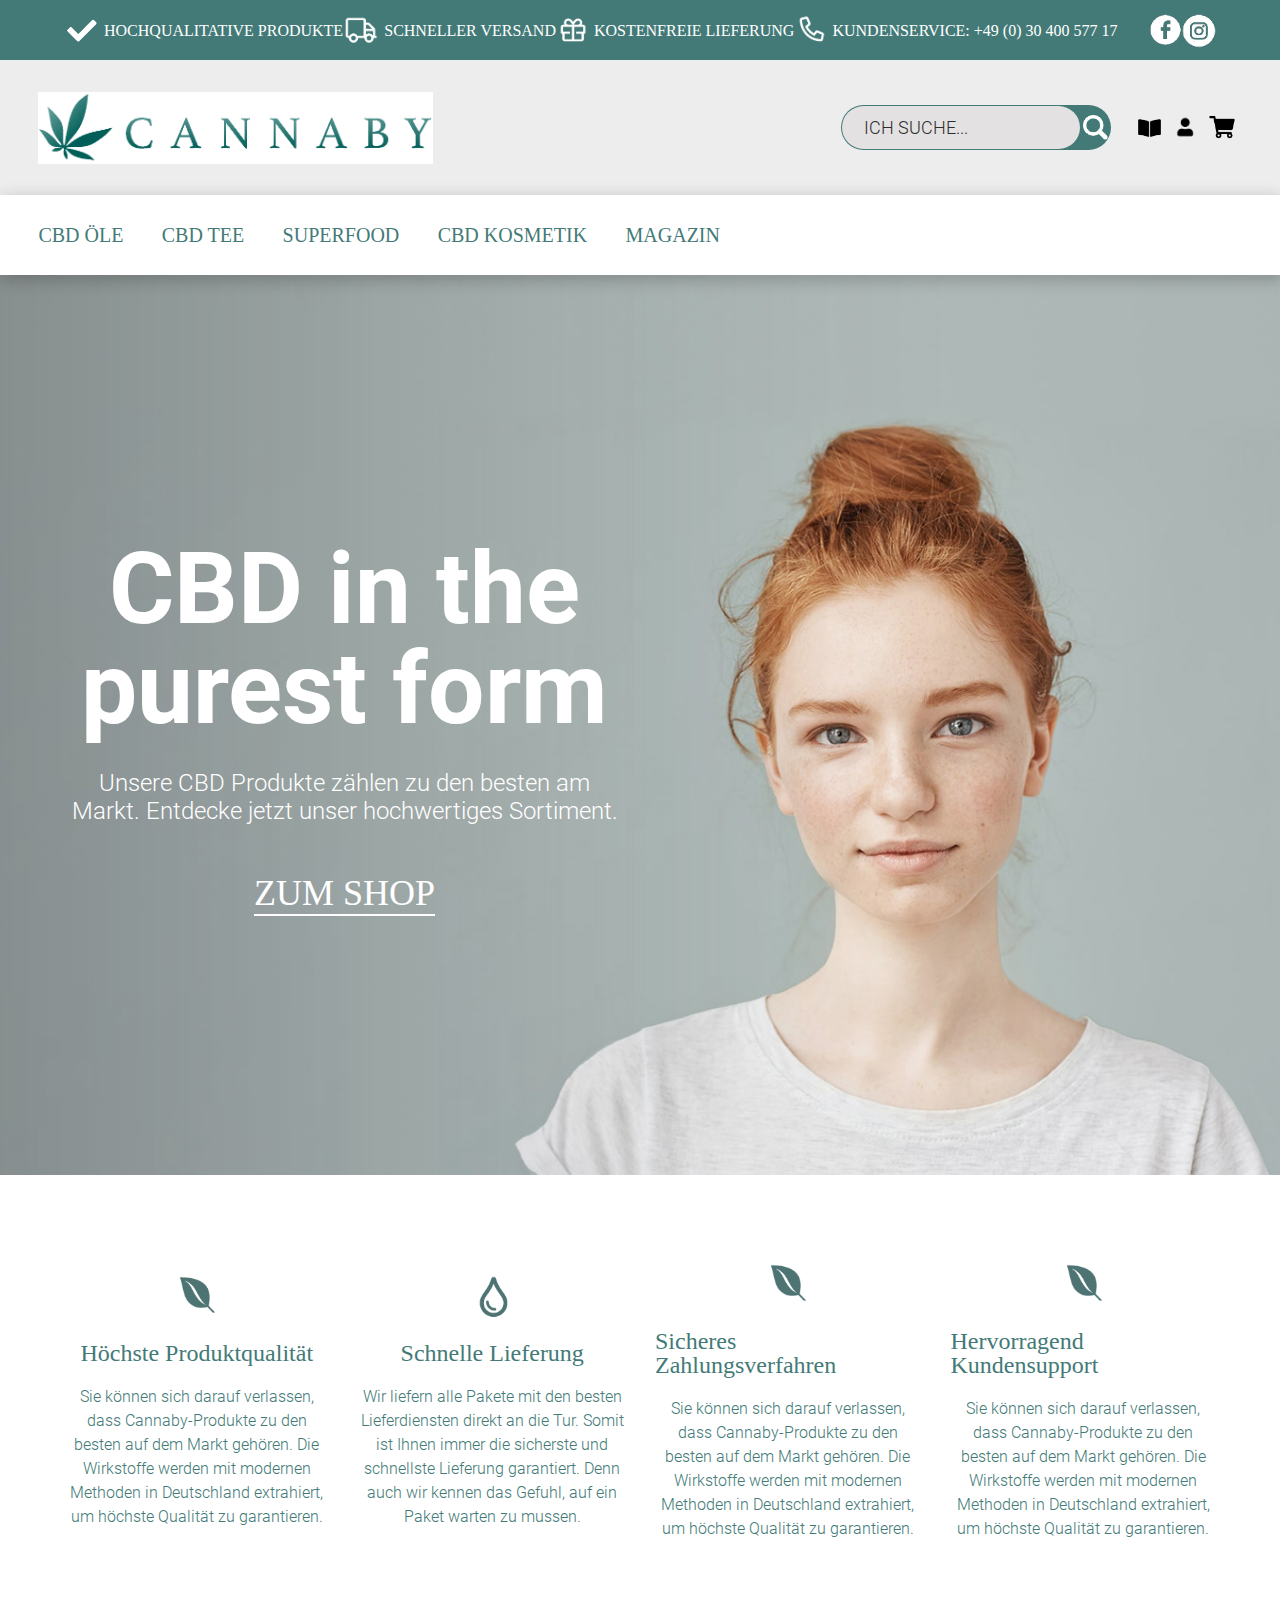
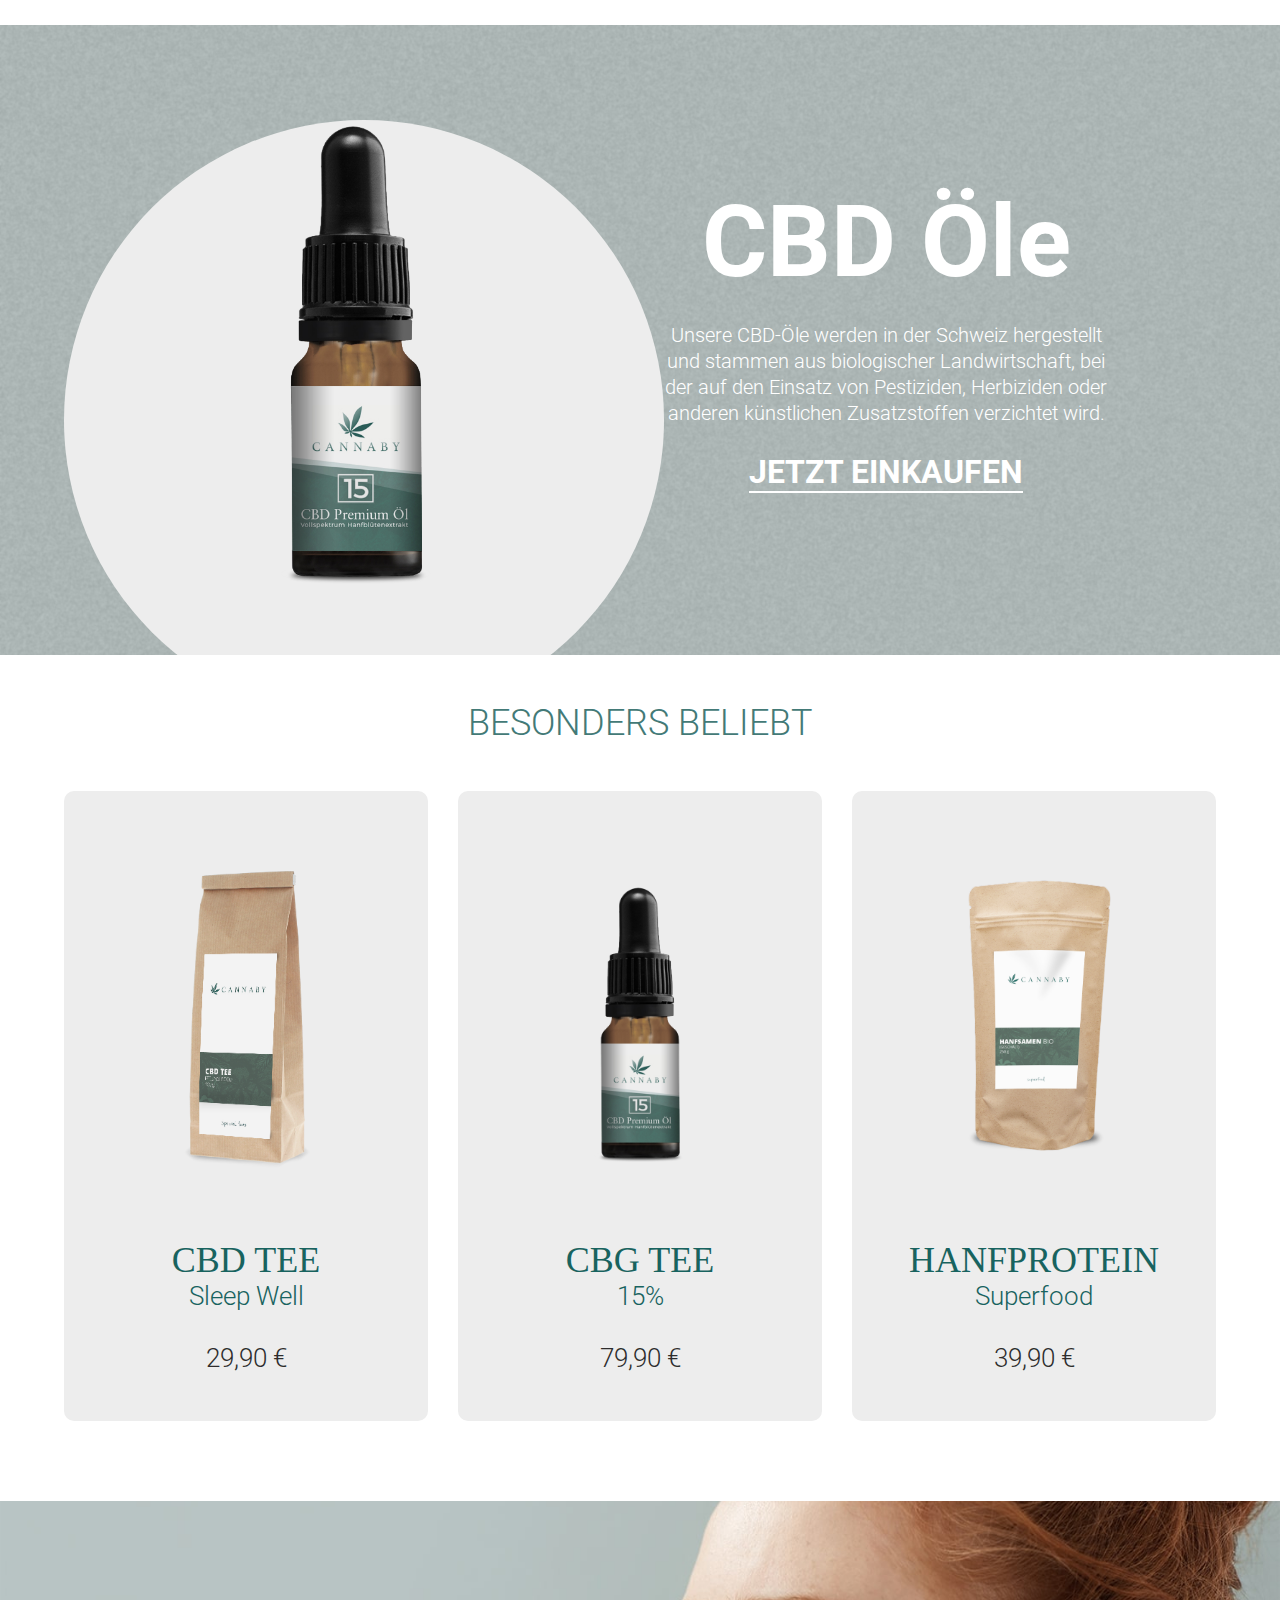
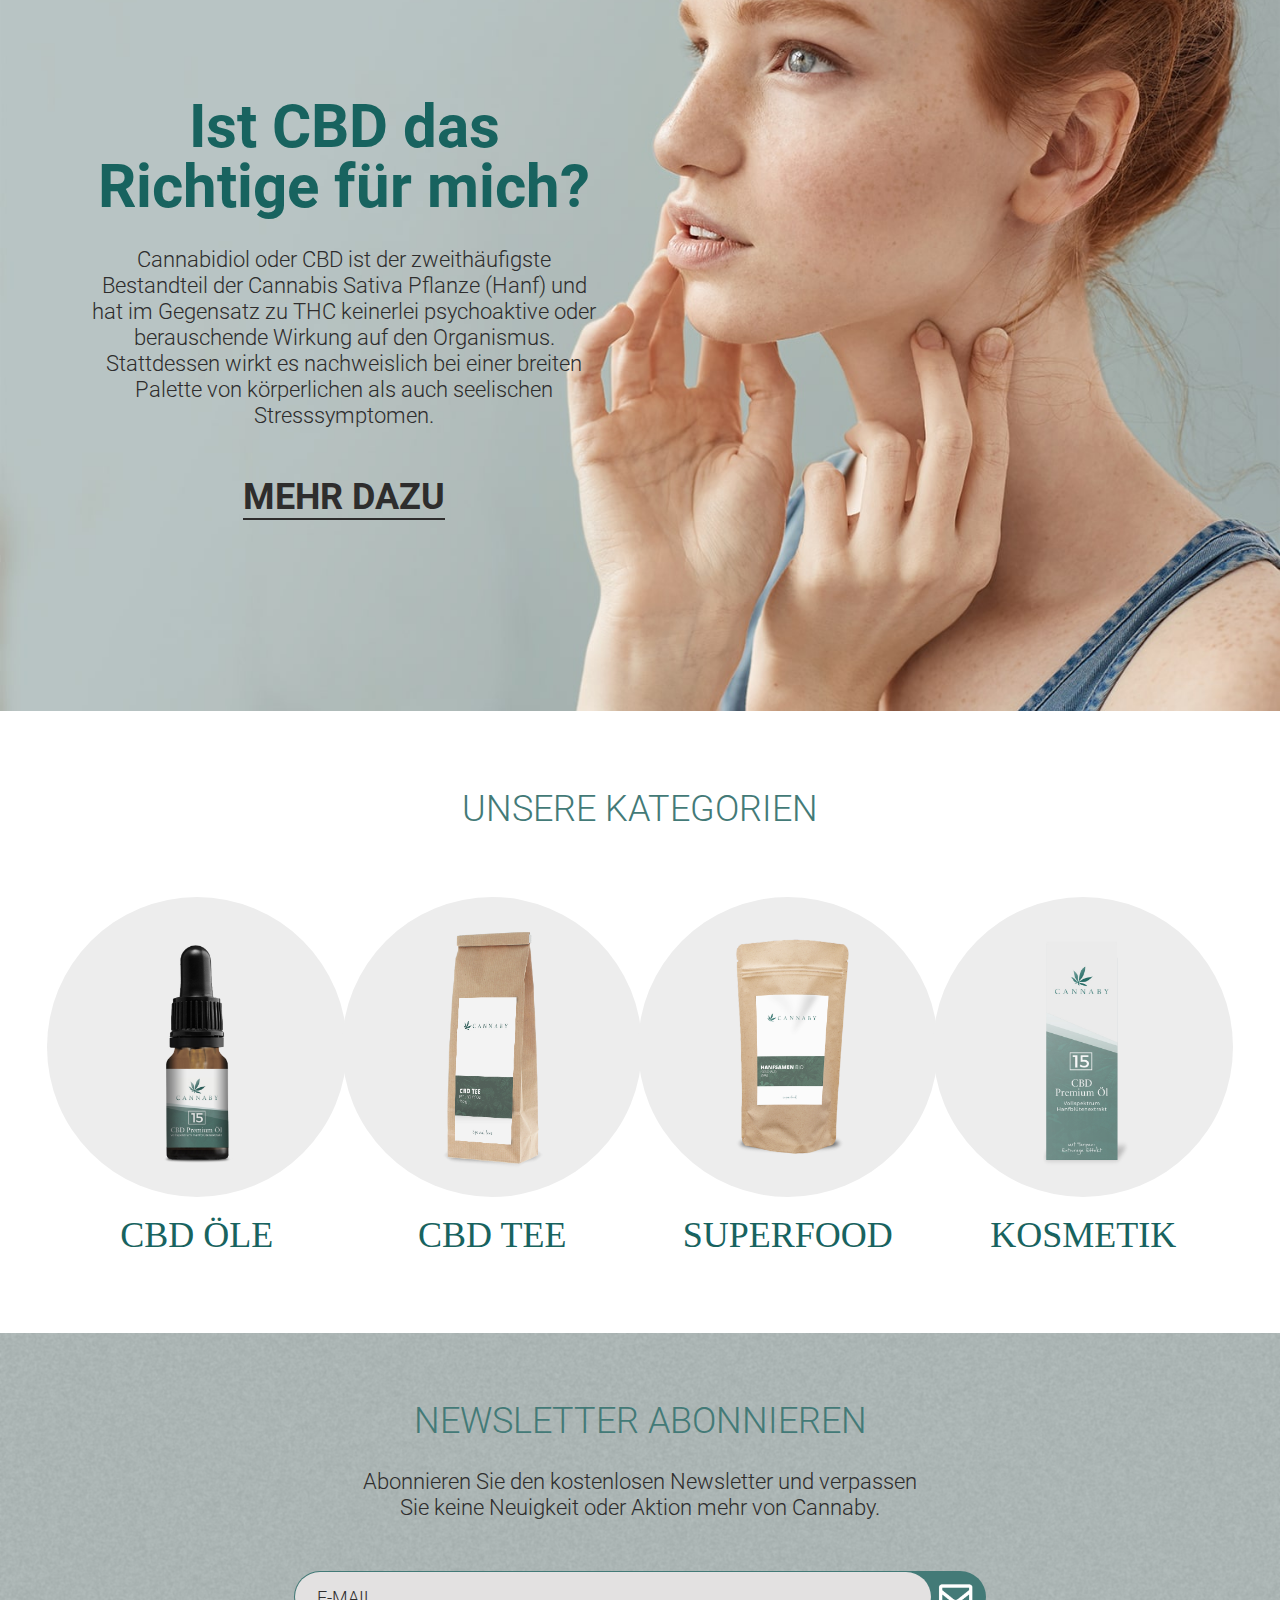
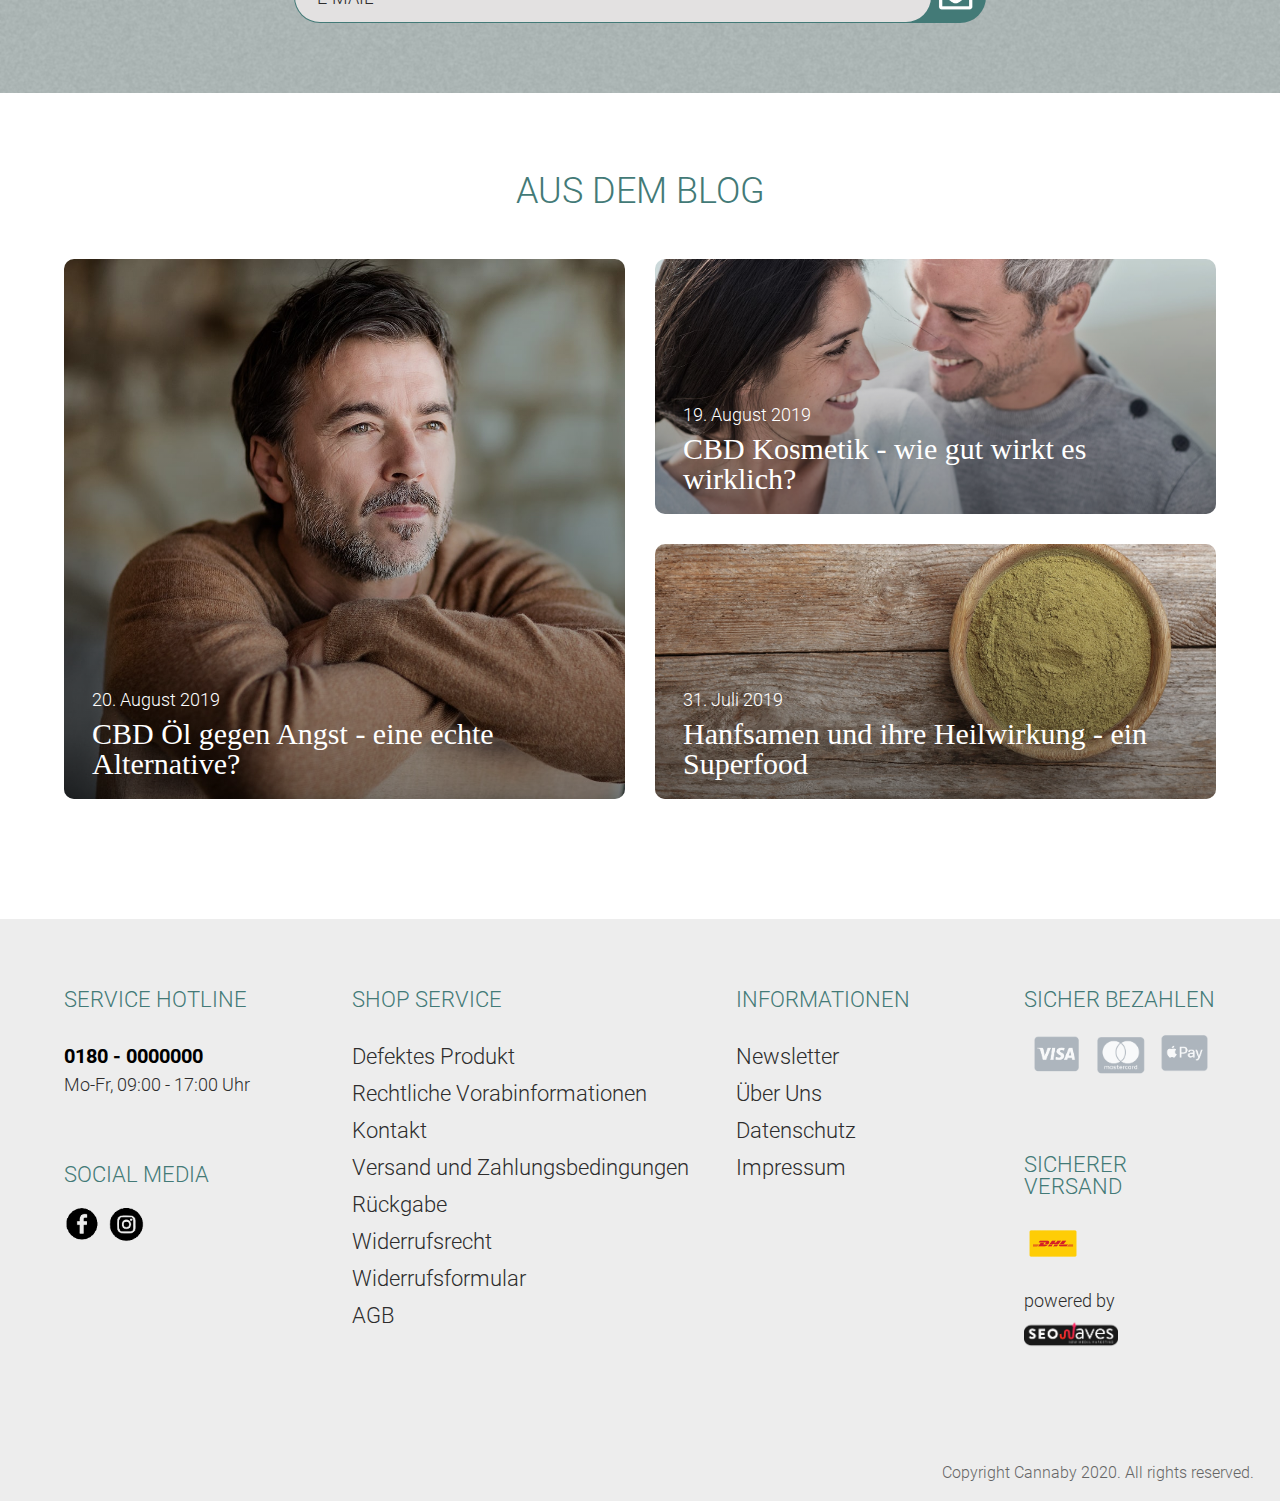
==== cannaby/index.html @ 521cd2cf "links2" ====
<!DOCTYPE html>
<html lang="en-US">
	<head>
		<meta charset="utf-8" />
		<meta name="viewport" content="width=device-width, initial-scale=1">

		<title>Product2</title>

		<link rel="stylesheet" href="assets/css/bootstrap-grid.css">
		<link rel="stylesheet" href="assets/css/reset.css">			
		<link href="assets/css/style.css" rel="stylesheet" type="text/css" />
	</head>
	<body>
		<div class="main_wrapper">
			<header class="nav_header">
				<div class="nav_header_info">
					<div class="row">
						<div class="col-lg-11">
							<ul class="nav_header_info_list">
								<li>
									<img src="assets/img/check-white.png" alt="HOCHQUALITATIVE PRODUKTE">
									<p>
										HOCHQUALITATIVE PRODUKTE
									</p>
								</li>
								<li>
									<img src="assets/img/car-white.png" alt="SCHNELLER VERSAND">
									<p>
										SCHNELLER VERSAND
									</p>
								</li>
								<li>
									<img src="assets/img/present-white.png" alt="KOSTENFREIE LIEFERUNG">
									<p>
										KOSTENFREIE LIEFERUNG
									</p>
								</li>
								<li>
									<img src="assets/img/phone-white.png" alt="KUNDENSERVICE:+49 (0) 30 400 577 17">
									<p>
										KUNDENSERVICE: 
										<span>
											+49 (0) 30 400 577 17
										</span>
									</p>
								</li>
							</ul>
						</div>
						<div class="col-lg-1">
							<div class="nav_header_social">
								<a href="" class="nav_header_social_point">
									<img src="assets/img/facebook-white.png" alt="facebook">
								</a>
								<a href="" class="nav_header_social_point">
									<img src="assets/img/instagram-white.png" alt="instagram">
								</a>
							</div>
						</div>
					</div>
				</div>
				<div class="nav_header_search">
					<div class="row no-gutters">
						<div class="col-lg-8">
							<a href="product2.html" class="nav_header_search_logo">
								<img src="assets/img/logo-new.png" alt="logo">
							</a>
						</div>
						<div class="col-lg-3">
							<form class="nav_header_search_form" action="#">
								<div class="show_search">
									<img src="assets/img/search-white.png" alt="">
								</div>								
								<input class="search_tr" type="search" placeholder="ICH SUCHE...">
								<input type="submit" style="display: none">
							</form>
						</div>
						<div class="col-lg-1">
							<div class="nav_header_search_cabinet">
								<a href="" class="nav_header_search_cabinet_point">
									<img src="assets/img/book.png" alt="">
								</a>
								<a href="" class="nav_header_search_cabinet_point">
									<img src="assets/img/person.png" alt="">
								</a>
								<a href="" class="nav_header_search_cabinet_point">
									<img src="assets/img/basket.png" alt="">
								</a>
							</div>
						</div>
					</div>
				</div>
				<ul class="nav_header_pages">
					<li>
						<a href="product.html">
							CBD ÖLE
						</a>
					</li>
					<li>
						<a href="product.html">
							CBD TEE
						</a>
					</li>
					<li>
						<a href="product.html">
							SUPERFOOD
						</a>
					</li>
					<li>
						<a href="product.html">
							CBD KOSMETIK
						</a>
					</li>
					<li>
						<a href="product.html">
							MAGAZIN
						</a>
					</li>
				</ul>
            </header>
            

            <section class="product2_main" style="background-image: url(assets/img/caro-titel2.jpg);">
                <div class="row">
                    <div class="col-lg-6">
                        <div class="product2_main_box">
                            <div class="product2_main_header">
                                CBD in the purest form
                            </div>
                            <div class="product2_main_sub_header">
                                Unsere CBD Produkte zählen zu den besten am Markt. Entdecke jetzt unser hochwertiges Sortiment.
                            </div>
                            <a href="product3.html" class="product2_main_btn">
                                ZUM SHOP
                            </a>
                        </div>                        
                    </div>
                </div>                
            </section>



            <section class="product2_info_list">
                <div class="row">
                    <div class="col-lg-3">
                        <div class="product2_info_list_box">
                            <div class="product2_info_list_image">
                                <img src="assets/img/1.png" alt="">
                            </div>
                            <div class="product2_info_list_title">
                                Höchste Produktqualität
                            </div>
                            <div class="product2_info_list_text">
                                <p>
                                    Sie können sich darauf verlassen, dass Cannaby-Produkte zu den besten auf dem Markt gehören. Die Wirkstoffe werden mit modernen Methoden in Deutschland extrahiert, um höchste Qualität zu garantieren.
                                </p>
                            </div>
                        </div>
					</div>
					<div class="col-lg-3">
                        <div class="product2_info_list_box">
                            <div class="product2_info_list_image">
                                <img src="assets/img/2.png" alt="">
                            </div>
                            <div class="product2_info_list_title">
                                Schnelle Lieferung
                            </div>
                            <div class="product2_info_list_text">
                                <p>
                                    Wir liefern alle Pakete mit den besten Lieferdiensten direkt an die Tur. Somit ist Ihnen immer die sicherste und schnellste Lieferung garantiert. Denn auch wir kennen das Gefuhl, auf ein Paket warten zu mussen.
                                </p>
                            </div>
                        </div>
					</div>
					<div class="col-lg-3">
                        <div class="product2_info_list_box">
                            <div class="product2_info_list_image">
                                <img src="assets/img/1.png" alt="">
                            </div>
                            <div class="product2_info_list_title">
								Sicheres Zahlungsverfahren
                            </div>
                            <div class="product2_info_list_text">
                                <p>
                                    Sie können sich darauf verlassen, dass Cannaby-Produkte zu den besten auf dem Markt gehören. Die Wirkstoffe werden mit modernen Methoden in Deutschland extrahiert, um höchste Qualität zu garantieren.
                                </p>
                            </div>
                        </div>
					</div>
					<div class="col-lg-3">
                        <div class="product2_info_list_box">
                            <div class="product2_info_list_image">
                                <img src="assets/img/1.png" alt="">
                            </div>
                            <div class="product2_info_list_title">
                                Hervorragend Kundensupport
                            </div>
                            <div class="product2_info_list_text">
                                <p>
                                    Sie können sich darauf verlassen, dass Cannaby-Produkte zu den besten auf dem Markt gehören. Die Wirkstoffe werden mit modernen Methoden in Deutschland extrahiert, um höchste Qualität zu garantieren.
                                </p>
                            </div>
                        </div>
                    </div>
                </div>
			</section>
			


			<section class="product2_promo" style="background-image: url(assets/img/3.jpg);">
				<div class="row">
					<div class="col-lg-5">
						<div class="product2_promo_image_box">
							<div class="product2_promo_image">
								<img src="assets/img/oil.png" alt="">
							</div>
							<div class="product2_promo_circle">								
							</div>
						</div>						
					</div>
					<div class="col-lg-5 offset-lg-1">
						<div class="product2_promo_text_box">
							<div class="product2_promo_title">
								CBD Öle
							</div>
							<div class="product2_promo_text">
								Unsere CBD-Öle werden in der Schweiz hergestellt und stammen aus biologischer Landwirtschaft, bei der auf den Einsatz von Pestiziden, Herbiziden oder anderen künstlichen Zusatzstoffen verzichtet wird.
							</div>
							<a href="product3.html" class="product2_promo_btn">
								JETZT EINKAUFEN
							</a>
						</div>
					</div>
				</div>
			</section>




			<section class="product2_popular">
				<div class="product2_popular_header">
					BESONDERS BELIEBT
				</div>
				<div class="row">
					<div class="col-lg-4">
						<a href="product.html" class="product_category_box">
							<div class="product_category_box_image">
								<img src="assets/img/cbd-tee.png" alt="cbd-tee">
							</div>
							<div class="product_category_box_title">
								CBD TEE
							</div>
							<div class="product_category_box_sub_title">
								Sleep Well
							</div>
							<div class="product_category_box_price">
								29,90 €
							</div>
						</a>
					</div>
					<div class="col-lg-4">
						<a href="product.html" class="product_category_box">
							<div class="product_category_box_image">
								<img src="assets/img/oil.png" alt="cbd-tee">
							</div>
							<div class="product_category_box_title">
								CBG TEE
							</div>
							<div class="product_category_box_sub_title">
								15% 
							</div>
							<div class="product_category_box_price">
								79,90 €
							</div>
						</a>
					</div>
					<div class="col-lg-4">
						<a href="product.html" class="product_category_box">
							<div class="product_category_box_image">
								<img src="assets/img/food.png" alt="cbd-tee">
							</div>
							<div class="product_category_box_title">
								HANFPROTEIN
							</div>
							<div class="product_category_box_sub_title">
								Superfood 
							</div>
							<div class="product_category_box_price">
								39,90 €
							</div>
						</a>
					</div>
				</div>
			</section>




			<section class="product2_about" style="background-image: url(assets/img/caro2.jpg);">
                <div class="row">
                    <div class="col-lg-6">
                        <div class="product2_about_box">
                            <div class="product2_about_header">
                                Ist CBD das Richtige für mich?
                            </div>
                            <div class="product2_about_sub_header">
                                Cannabidiol oder CBD ist der zweithäufigste Bestandteil der
Cannabis Sativa Pflanze (Hanf) und hat im Gegensatz zu THC
keinerlei psychoaktive oder berauschende Wirkung auf den
Organismus. Stattdessen wirkt es nachweislich bei einer breiten
Palette von körperlichen als auch seelischen Stresssymptomen. 
                            </div>
                            <a href="product3.html" class="product2_about_btn">
                                MEHR DAZU
                            </a>
                        </div>                        
                    </div>
                </div>                
			</section>
			



			<section class="product2_other">
				<div class="product_other_title">
					UNSERE KATEGORIEN
				</div>
				<div class="row">
					<div class="col-lg-3">
						<a href="product.html" class="product_other_box">
							<div class="product_other_box_image">
								<img src="assets/img/oil.png" alt="oil">
							</div>
							<div class="product_other_box_title">
								CBD ÖLE
							</div>
						</a>
					</div>
					<div class="col-lg-3">
						<a href="product.html" class="product_other_box">
							<div class="product_other_box_image">
								<img src="assets/img/cbd-tee.png" alt="food">
							</div>
							<div class="product_other_box_title">
								CBD TEE
							</div>
						</a>
					</div>
					<div class="col-lg-3">
						<a href="product.html" class="product_other_box">
							<div class="product_other_box_image">
								<img src="assets/img/food.png" alt="food">
							</div>
							<div class="product_other_box_title">
								SUPERFOOD
							</div>
						</a>
					</div>
					<div class="col-lg-3">
						<a href="product.html" class="product_other_box">
							<div class="product_other_box_image">
								<img src="assets/img/cosmetics.png" alt="cosmetics">
							</div>
							<div class="product_other_box_title">
								KOSMETIK
							</div>
						</a>
					</div>
				</div>
			</section>




			<section class="product2_newsletter" style="background-image: url(assets/img/3.jpg);">
				<div class="product2_newsletter_header">
					NEWSLETTER ABONNIEREN
				</div>
				<div class="product2_newsletter_sub_header">
					Abonnieren Sie den kostenlosen Newsletter und verpassen Sie keine Neuigkeit oder Aktion mehr von Cannaby.
				</div>
				<form class="product2_newsletter_form" action="#">
					<div class="show_search">
						<img src="assets/img/mail-white.png" alt="">
					</div>								
					<input class="search_tr" type="search" placeholder="E-MAIL">
					<input type="submit" style="display: none">
				</form>
			</section>



			<section class="product2_blog">
				<div class="product2_blog_header">
					AUS DEM BLOG
				</div>
				<div class="row">
					<div class="col-lg-6">
						<div class="product2_blog_box">
							<a href="" class="product2_blog_box_point">
								<div class="filter"></div>
								<div class="product2_blog_box_point_image">
									<img src="assets/img/5.jpg" alt="">
								</div>
								<div class="product2_blog_box_point_text">
									<div class="product2_blog_box_point_data">
										20. August 2019
									</div>
									<div class="product2_blog_box_point_title">
										CBD Öl gegen Angst - eine echte Alternative?
									</div>
								</div>								
							</a>
						</div>
					</div>
					<div class="col-lg-6">
						<div class="product2_blog_box">
							<a href="" class="product2_blog_box_point">
								<div class="filter"></div>
								<div class="product2_blog_box_point_image">
									<img src="assets/img/6.jpg" alt="">
								</div>
								<div class="product2_blog_box_point_text">
									<div class="product2_blog_box_point_data">
										19. August 2019
									</div>
									<div class="product2_blog_box_point_title">
										CBD Kosmetik - wie gut wirkt es wirklich?
									</div>
								</div>								
							</a>
							<a href="" class="product2_blog_box_point">
								<div class="filter"></div>
								<div class="product2_blog_box_point_image">
									<img src="assets/img/7.jpg" alt="">
								</div>
								<div class="product2_blog_box_point_text">
									<div class="product2_blog_box_point_data">
										31. Juli 2019
									</div>
									<div class="product2_blog_box_point_title">
										Hanfsamen und ihre Heilwirkung - ein Superfood
									</div>
								</div>								
							</a>
						</div>
					</div>
				</div>
			</section>

			


			<footer class="footer">
				<div class="row no-gutters">
					<div class="col-lg-2">
						<div class="footer_box">
							<div class="footer_box_title">
								SERVICE HOTLINE
							</div>
							<div class="footer_box_sub_title">
								0180 - 0000000 
							</div>
							<div class="footer_box_time">
								Mo-Fr, 09:00 - 17:00 Uhr
							</div>
							<div class="footer_box_title">
								SOCIAL MEDIA
							</div>
							<div class="footer_box_social">
								<a href="" class="footer_box_social_point">
									<img src="assets/img/facebook_black.png" alt="facebook_black">
								</a>
								<a href="" class="footer_box_social_point">
									<img src="assets/img/instagram_black.png" alt="instagram_black">
								</a>
							</div>
						</div>
					</div>
					<div class="col-lg-4 offset-lg-1">
						<div class="footer_box">
							<div class="footer_box_title">
								SHOP SERVICE
							</div>
							<ul class="footer_box_list">
								<li>
									<a href="">
										Defektes Produkt
									</a>
								</li>
								<li>
									<a href="">
										Rechtliche Vorabinformationen
									</a>
								</li>
								<li>
									<a href="">
										Kontakt
									</a>
								</li>
								<li>
									<a href="">
										Versand und Zahlungsbedingungen
									</a>
								</li>
								<li>
									<a href="">
										Rückgabe
									</a>
								</li>
								<li>
									<a href="">
										Widerrufsrecht
									</a>
								</li>
								<li>
									<a href="">
										Widerrufsformular
									</a>
								</li>
								<li>
									<a href="">
										AGB
									</a>
								</li>
							</ul>	
						</div>
					</div>
					<div class="col-lg-2">
						<div class="footer_box">
							<div class="footer_box_title">
								INFORMATIONEN
							</div>
							<ul class="footer_box_list">
								<li>
									<a href="">
										Newsletter
									</a>
								</li>
								<li>
									<a href="">
										Über Uns
									</a>
								</li>
								<li>
									<a href="">
										Datenschutz
									</a>
								</li>
								<li>
									<a href="">
										Impressum
									</a>
								</li>								
							</ul>	
						</div>
					</div>
					<div class="col-lg-2 offset-lg-1">
						<div class="footer_box">
							<div class="footer_box_title">
								SICHER BEZAHLEN
							</div>
							<div class="footer_box_bank">
								<div class="footer_box_bank_point">
									<img src="assets/img/visa2.png" alt="visa">
								</div>
								<div class="footer_box_bank_point">
									<img src="assets/img/mastercard.png" alt="mastercard">
								</div>
								<div class="footer_box_bank_point">
									<img src="assets/img/pay.png" alt="pay">
								</div>		
							</div>
							<div class="footer_box_title">
								SICHERER VERSAND
							</div>
							<div class="footer_box_delivery">
								<div class="footer_box_delivery_point">
									<img src="assets/img/dhl.png" alt="dhl">
								</div>
							</div>
							<div class="footer_box_text">
								powered by
							</div>
							<div class="footer_box_partners">
								<div class="footer_box_partners_point">
									<img src="assets/img/seowaves.png" alt="seowaves">
								</div>
							</div>
						</div>
					</div>
				</div>
				<div class="footer_copy">
					Copyright Cannaby 2020. All rights reserved.
				</div>
			</footer>
		</div>
	</body>

	<script src="assets/js/script.js" type="text/javascript"></script>

</html>
---- cannaby/assets/css/style.css ----
@font-face {
  font-family: "Roboto";
  src: url("../fonts/RobotoRegular.ttf") format("truetype");
  font-weight: 400;
  font-style: normal;
}

@font-face {
  font-family: "Roboto";
  src: url("../fonts/Roboto-Bold.ttf") format("truetype");
  font-weight: 700;
  font-style: normal;
}

@font-face {
  font-family: "Roboto";
  src: url("../fonts/Roboto-Light.ttf") format("truetype");
  font-weight: 300;
  font-style: normal;
}

@font-face {
  font-family: "Roboto";
  src: url("../fonts/Roboto-Medium.ttf") format("truetype");
  font-weight: 500;
  font-style: normal;
}

.rob-reg, .product3_main_card_price span {
  font-family: 'Roboto', sans-serif;
  font-weight: 400;
}

.rob-bold, .product_main_header, .product2_main_header, .product2_promo_title, .product2_promo_btn, .product2_about_header, .product2_about_btn, .product3_main_card_title, .product3_main_card_sub_title, .product3_main_card_price, .footer_box_sub_title {
  font-family: 'Roboto', sans-serif;
  font-weight: 600;
}

.rob-light, .nav_header_search_form input, .product_main_sub_header, .product_category_header, .product_category_box_sub_title, .product_category_box_price, .product_about_title, .product_about_list li, .product_about_text, .product_info_title, .product_info_text p, .product_other_title, .product2_main_sub_header, .product2_info_list_text p, .product2_promo_text, .product2_popular_header, .product2_about_sub_header, .product2_newsletter_header, .product2_newsletter_sub_header, .product2_newsletter_form input, .product2_blog_header, .product2_blog_box_point_data, .product3_main_card_info li, .product3_info_title, .product3_info_text p, .product3_other_title, .product3_about_title, .product3_about_text p, .footer_copy, .footer_box_title, .footer_box_time, .footer_box_list li a, .footer_box_text {
  font-family: 'Roboto', sans-serif;
  font-weight: 300;
}

.main_wrapper {
  overflow: hidden;
}

.nav_header {
  position: relative;
}

.nav_header_info {
  position: relative;
  height: 60px;
  padding: 0 5vw;
  background-color: #437a77;
}

.nav_header_info_list {
  position: relative;
  display: -webkit-box;
  display: -ms-flexbox;
  display: flex;
  -webkit-box-orient: horizontal;
  -webkit-box-direction: normal;
      -ms-flex-direction: row;
          flex-direction: row;
  -webkit-box-pack: justify;
      -ms-flex-pack: justify;
          justify-content: space-between;
  -webkit-box-align: center;
      -ms-flex-align: center;
          align-items: center;
  height: 60px;
  list-style: none;
}

.nav_header_info_list li {
  height: 35px;
}

.nav_header_info_list li img {
  float: left;
  height: 35px;
}

.nav_header_info_list li p {
  display: inline-block;
  color: #ffffff;
  text-transform: uppercase;
  font-size: 16px;
  line-height: 35px;
  margin-left: 10px;
}

@media screen and (max-width: 1440px) {
  .nav_header_info_list li p {
    margin-left: 5px;
  }
}

.nav_header_social {
  position: relative;
  display: -webkit-box;
  display: -ms-flexbox;
  display: flex;
  -webkit-box-pack: justify;
      -ms-flex-pack: justify;
          justify-content: space-between;
  -webkit-box-align: center;
      -ms-flex-align: center;
          align-items: center;
  height: 60px;
}

.nav_header_social_point {
  display: inline-block;
  width: 35px;
  height: 35px;
}

.nav_header_social_point img {
  width: 100%;
}

.nav_header_search {
  position: relative;
  width: 100%;
  height: 15vh;
  padding: 0 3vw;
  background-color: #ededed;
}

.nav_header_search_logo {
  display: inline-block;
  height: 8vh;
  margin-top: 3.5vh;
}

.nav_header_search_logo img {
  height: 100%;
}

.nav_header_search_form {
  position: relative;
  display: -webkit-box;
  display: -ms-flexbox;
  display: flex;
  -webkit-box-align: center;
      -ms-flex-align: center;
          align-items: center;
  width: 90%;
  height: 15vh;
}

.nav_header_search_form .show_search {
  position: absolute;
  display: -webkit-box;
  display: -ms-flexbox;
  display: flex;
  -webkit-box-pack: end;
      -ms-flex-pack: end;
          justify-content: flex-end;
  -webkit-box-align: center;
      -ms-flex-align: center;
          align-items: center;
  width: 100%;
  height: 5vh;
  top: 5vh;
  left: 0;
  background-color: #437a77;
  border-radius: 50px;
  z-index: 0;
  cursor: pointer;
}

.nav_header_search_form .show_search img {
  width: 25px;
  margin-right: calc(6% - 12.5px);
}

.nav_header_search_form input {
  width: 88%;
  height: calc( 5vh - 2px);
  margin-left: 1px;
  border-radius: 50px;
  outline: none;
  border: none;
  background-color: #e3e1e1;
  z-index: 10;
  text-indent: 20px;
  font-size: 18px;
  color: #2e2d2d;
}

.nav_header_search_form input::-webkit-input-placeholder {
  color: #2e2d2d;
}

.nav_header_search_form input:-ms-input-placeholder {
  color: #2e2d2d;
}

.nav_header_search_form input::-ms-input-placeholder {
  color: #2e2d2d;
}

.nav_header_search_form input::placeholder {
  color: #2e2d2d;
}

.nav_header_search_form input:focus::-webkit-input-placeholder {
  color: #2e2d2d;
  outline: none;
}

.nav_header_search_form input:focus:-ms-input-placeholder {
  color: #2e2d2d;
  outline: none;
}

.nav_header_search_form input:focus::-ms-input-placeholder {
  color: #2e2d2d;
  outline: none;
}

.nav_header_search_form input:focus::placeholder {
  color: #2e2d2d;
  outline: none;
}

.nav_header_search_cabinet {
  position: relative;
  display: -webkit-box;
  display: -ms-flexbox;
  display: flex;
  -webkit-box-pack: end;
      -ms-flex-pack: end;
          justify-content: flex-end;
  -webkit-box-align: center;
      -ms-flex-align: center;
          align-items: center;
  width: 100%;
  height: 15vh;
}

.nav_header_search_cabinet_point {
  height: 30px;
  text-decoration: none;
  margin: 0 5px;
}

@media screen and (max-width: 1440px) {
  .nav_header_search_cabinet_point {
    height: 25px;
  }
}

.nav_header_search_cabinet_point img {
  height: 100%;
}

.nav_header_pages {
  position: relative;
  display: -webkit-box;
  display: -ms-flexbox;
  display: flex;
  -webkit-box-align: center;
      -ms-flex-align: center;
          align-items: center;
  width: 100%;
  height: 80px;
  padding: 0 3vw;
  -webkit-box-shadow: 1px 4px 16px 1px rgba(0, 0, 0, 0.2);
          box-shadow: 1px 4px 16px 1px rgba(0, 0, 0, 0.2);
  z-index: 10;
}

.nav_header_pages li {
  height: auto;
}

.nav_header_pages li a {
  color: #437a77;
  font-size: 20px;
  display: inline-block;
  text-decoration: none;
  text-transform: uppercase;
  margin-right: 3vw;
}

.nav_header_pages li .active_page {
  position: relative;
  display: block;
  width: auto;
}

.nav_header_pages li .active_page:after {
  content: '';
  position: absolute;
  display: block;
  width: 100%;
  height: 1px;
  bottom: -5px;
  left: 0;
  background-color: #437a77;
}

.product_main {
  position: relative;
  width: 100%;
  height: 60vh;
  overflow: hidden;
  z-index: 0;
  padding: 0 5vw;
}

.product_main_image {
  position: absolute;
  width: 100%;
  right: -15%;
}

.product_main_image img {
  width: 100%;
}

.product_main_text {
  position: relative;
  display: -webkit-box;
  display: -ms-flexbox;
  display: flex;
  -webkit-box-orient: vertical;
  -webkit-box-direction: normal;
      -ms-flex-direction: column;
          flex-direction: column;
  -webkit-box-pack: center;
      -ms-flex-pack: center;
          justify-content: center;
  -webkit-box-align: center;
      -ms-flex-align: center;
          align-items: center;
  width: 100%;
  height: 60vh;
}

.product_main_header {
  font-size: 120px;
  color: #2e2d2d;
}

@media screen and (max-width: 1440px) {
  .product_main_header {
    font-size: 100px;
  }
}

.product_main_sub_header {
  font-size: 24px;
  line-height: 25px;
  text-align: center;
  margin-top: 25px;
  color: #2e2d2d;
}

@media screen and (max-width: 1440px) {
  .product_main_sub_header {
    font-size: 20px;
    line-height: 25px;
  }
}

.product_category {
  position: relative;
  width: 100%;
  margin-top: 50px;
  padding: 0 5vw;
}

.product_category_header {
  display: inline-block;
  color: #437a77;
  font-size: 36px;
}

.product_category_header span {
  color: #2e2d2d;
  font-size: 16px;
  margin-left: 10px;
}

.product_category_box {
  position: relative;
  display: -webkit-box;
  display: -ms-flexbox;
  display: flex;
  -webkit-box-orient: vertical;
  -webkit-box-direction: normal;
      -ms-flex-direction: column;
          flex-direction: column;
  -webkit-box-align: center;
      -ms-flex-align: center;
          align-items: center;
  width: 100%;
  height: 70vh;
  margin-top: 50px;
  background-color: #ededed;
  border-radius: 10px;
  text-decoration: none;
}

.product_category_box_image {
  height: 60%;
  margin-top: 10%;
}

.product_category_box_image img {
  height: 100%;
}

.product_category_box_title {
  color: #18635f;
  font-size: 36px;
  margin-top: 10%;
  text-transform: uppercase;
}

.product_category_box_sub_title {
  color: #18635f;
  font-size: 26px;
  margin-top: 5px;
}

.product_category_box_price {
  color: #2e2d2d;
  font-size: 26px;
  margin-top: 10%;
}

.product_about {
  position: relative;
  display: block;
  width: 100%;
  height: 90vh;
  padding: 0 5vw;
  background-repeat: no-repeat;
  background-size: cover;
  background-position: center;
  margin-top: 120px;
}

.product_about_box {
  position: relative;
  display: -webkit-box;
  display: -ms-flexbox;
  display: flex;
  -webkit-box-orient: vertical;
  -webkit-box-direction: normal;
      -ms-flex-direction: column;
          flex-direction: column;
  -webkit-box-align: center;
      -ms-flex-align: center;
          align-items: center;
  width: 100%;
  height: 90vh;
}

.product_about_title {
  color: #ffffff;
  font-size: 36px;
  text-transform: uppercase;
  text-align: center;
  margin-top: 13%;
}

@media screen and (max-width: 1440px) {
  .product_about_title {
    font-size: 32px;
  }
}

.product_about_list {
  margin-top: 20px;
}

.product_about_list li {
  position: relative;
  width: 100%;
  color: #ffffff;
  font-size: 24px;
  margin-top: 10px;
}

@media screen and (max-width: 1440px) {
  .product_about_list li {
    font-size: 20px;
  }
}

.product_about_list li::before {
  content: '';
  position: absolute;
  display: block;
  width: 20px;
  height: 20px;
  left: -30px;
  background-image: url(../img/check-white.png);
  background-repeat: no-repeat;
  background-size: cover;
}

.product_about_text {
  color: #ffffff;
  font-size: 24px;
  line-height: 27px;
  margin-top: 8%;
  text-align: center;
}

@media screen and (max-width: 1440px) {
  .product_about_text {
    font-size: 20px;
    line-height: 25px;
  }
}

.product_info {
  position: relative;
  display: block;
  width: 100%;
  padding: 0 5vw;
  margin-top: 120px;
}

.product_info_title {
  color: #437a77;
  font-size: 36px;
  text-transform: uppercase;
}

.product_info_text {
  padding-top: 20px;
}

.product_info_text p {
  color: #2e2d2d;
  font-size: 24px;
  line-height: 28px;
  margin-top: 30px;
}

@media screen and (max-width: 1440px) {
  .product_info_text p {
    font-size: 20px;
  }
}

.product_info_image {
  width: 100%;
}

.product_info_image img {
  width: 100%;
}

.product_other {
  position: relative;
  display: block;
  width: 100%;
  padding: 0 12vw;
  margin-top: 120px;
}

.product_other_title {
  color: #437a77;
  font-size: 36px;
  text-transform: uppercase;
  text-align: center;
}

.product_other_box {
  position: relative;
  display: -webkit-box;
  display: -ms-flexbox;
  display: flex;
  -webkit-box-orient: vertical;
  -webkit-box-direction: normal;
      -ms-flex-direction: column;
          flex-direction: column;
  -webkit-box-align: center;
      -ms-flex-align: center;
          align-items: center;
  width: 100%;
  margin-top: 70px;
  text-decoration: none;
}

.product_other_box_image {
  height: 300px;
  background-color: #ededed;
  border-radius: 100%;
}

.product_other_box_image img {
  height: 100%;
}

.product_other_box_title {
  color: #18635f;
  font-size: 36px;
  text-transform: uppercase;
  margin-top: 20px;
}

.product2_main {
  position: relative;
  width: 100%;
  height: 100vh;
  padding: 0 5vw;
  background-repeat: no-repeat;
  background-size: cover;
  background-position: center;
}

.product2_main_box {
  position: relative;
  width: 100%;
  height: 100vh;
  display: -webkit-box;
  display: -ms-flexbox;
  display: flex;
  -webkit-box-orient: vertical;
  -webkit-box-direction: normal;
      -ms-flex-direction: column;
          flex-direction: column;
  -webkit-box-align: center;
      -ms-flex-align: center;
          align-items: center;
  -webkit-box-pack: center;
      -ms-flex-pack: center;
          justify-content: center;
}

.product2_main_header {
  color: #ffffff;
  font-size: 120px;
  text-align: center;
}

@media screen and (max-width: 1440px) {
  .product2_main_header {
    font-size: 100px;
  }
}

.product2_main_sub_header {
  width: 80%;
  color: #ffffff;
  font-size: 28px;
  line-height: 32px;
  text-align: center;
  padding-top: 30px;
}

@media screen and (max-width: 1440px) {
  .product2_main_sub_header {
    font-size: 24px;
    line-height: 28px;
    width: 100%;
  }
}

.product2_main_btn {
  position: relative;
  display: inline-block;
  width: auto;
  color: #ffffff;
  font-size: 36px;
  text-decoration: none;
  padding-top: 50px;
  text-transform: uppercase;
}

.product2_main_btn::after {
  content: '';
  position: absolute;
  display: block;
  width: 100%;
  height: 2px;
  left: 0;
  bottom: -5px;
  background-color: #ffffff;
}

.product2_info_list {
  position: relative;
  width: 100%;
  height: 50vh;
  padding: 0 5vw;
}

.product2_info_list_box {
  position: relative;
  display: -webkit-box;
  display: -ms-flexbox;
  display: flex;
  -webkit-box-orient: vertical;
  -webkit-box-direction: normal;
      -ms-flex-direction: column;
          flex-direction: column;
  -webkit-box-align: center;
      -ms-flex-align: center;
          align-items: center;
  -webkit-box-pack: center;
      -ms-flex-pack: center;
          justify-content: center;
  width: 100%;
  height: 50vh;
}

.product2_info_list_image {
  height: 50px;
}

.product2_info_list_image img {
  height: 100%;
}

.product2_info_list_title {
  color: #437a77;
  font-size: 24px;
  margin-top: 20px;
}

.product2_info_list_text {
  text-align: center;
  margin-top: 20px;
}

.product2_info_list_text p {
  color: #437a77;
  font-size: 18px;
  line-height: 26px;
}

@media screen and (max-width: 1440px) {
  .product2_info_list_text p {
    font-size: 16px;
    line-height: 24px;
  }
}

.product2_promo {
  position: relative;
  width: 100%;
  height: 70vh;
  padding: 0 5vw;
  overflow: hidden;
}

.product2_promo_image_box {
  position: relative;
  width: 100%;
  height: 70vh;
}

.product2_promo_image {
  position: relative;
  height: 100%;
  z-index: 10;
}

.product2_promo_image img {
  height: 100%;
  margin-left: -5%;
  margin-bottom: -5%;
}

.product2_promo_circle {
  position: absolute;
  display: block;
  width: 700px;
  height: 700px;
  top: 15%;
  left: 0;
  background-color: #ededed;
  border-radius: 100%;
  z-index: 0;
}

@media screen and (max-width: 1440px) {
  .product2_promo_circle {
    width: 600px;
    height: 600px;
  }
}

.product2_promo_text_box {
  position: relative;
  display: -webkit-box;
  display: -ms-flexbox;
  display: flex;
  -webkit-box-orient: vertical;
  -webkit-box-direction: normal;
      -ms-flex-direction: column;
          flex-direction: column;
  -webkit-box-align: center;
      -ms-flex-align: center;
          align-items: center;
  -webkit-box-pack: center;
      -ms-flex-pack: center;
          justify-content: center;
  width: 100%;
  height: 70vh;
}

.product2_promo_title {
  font-size: 120px;
  color: #ffffff;
}

@media screen and (max-width: 1440px) {
  .product2_promo_title {
    font-size: 100px;
  }
}

.product2_promo_text {
  font-size: 22px;
  line-height: 28px;
  color: #ffffff;
  text-align: center;
  margin-top: 30px;
}

@media screen and (max-width: 1440px) {
  .product2_promo_text {
    font-size: 20px;
    line-height: 26px;
  }
}

.product2_promo_btn {
  position: relative;
  display: inline-block;
  width: auto;
  text-decoration: none;
  color: #ffffff;
  font-size: 32px;
  margin-top: 30px;
  text-transform: uppercase;
}

.product2_promo_btn::after {
  content: '';
  position: absolute;
  display: block;
  width: 100%;
  height: 2px;
  left: 0;
  bottom: -5px;
  background-color: #ffffff;
}

.product2_popular {
  position: relative;
  width: 100%;
  padding: 0 5vw;
}

.product2_popular_header {
  color: #437a77;
  font-size: 36px;
  text-align: center;
  margin-top: 50px;
}

.product2_about {
  position: relative;
  width: 100%;
  height: 90vh;
  padding: 0 5vw;
  background-repeat: no-repeat;
  background-size: cover;
  background-position: center;
  margin-top: 80px;
}

.product2_about_box {
  position: relative;
  width: 80%;
  height: 90vh;
  margin-left: 10%;
  display: -webkit-box;
  display: -ms-flexbox;
  display: flex;
  -webkit-box-orient: vertical;
  -webkit-box-direction: normal;
      -ms-flex-direction: column;
          flex-direction: column;
  -webkit-box-align: center;
      -ms-flex-align: center;
          align-items: center;
  -webkit-box-pack: center;
      -ms-flex-pack: center;
          justify-content: center;
}

@media screen and (max-width: 1440px) {
  .product2_about_box {
    width: 90%;
    margin-left: 5%;
  }
}

.product2_about_header {
  color: #18635f;
  font-size: 70px;
  text-align: center;
}

@media screen and (max-width: 1440px) {
  .product2_about_header {
    font-size: 60px;
  }
}

.product2_about_sub_header {
  color: #2e2d2d;
  font-size: 24px;
  line-height: 28px;
  text-align: center;
  padding-top: 30px;
}

@media screen and (max-width: 1440px) {
  .product2_about_sub_header {
    font-size: 22px;
    line-height: 26px;
  }
}

.product2_about_btn {
  position: relative;
  display: inline-block;
  width: auto;
  color: #2e2d2d;
  font-size: 36px;
  text-decoration: none;
  padding-top: 50px;
  text-transform: uppercase;
}

.product2_about_btn::after {
  content: '';
  position: absolute;
  display: block;
  width: 100%;
  height: 2px;
  left: 0;
  bottom: -5px;
  background-color: #2e2d2d;
}

.product2_other {
  position: relative;
  display: block;
  width: 100%;
  padding: 0 5vw;
  margin-top: 80px;
}

.product2_newsletter {
  position: relative;
  display: -webkit-box;
  display: -ms-flexbox;
  display: flex;
  -webkit-box-orient: vertical;
  -webkit-box-direction: normal;
      -ms-flex-direction: column;
          flex-direction: column;
  -webkit-box-align: center;
      -ms-flex-align: center;
          align-items: center;
  -webkit-box-pack: center;
      -ms-flex-pack: center;
          justify-content: center;
  width: 100%;
  height: 40vh;
  padding: 0 5vw;
  margin-top: 80px;
  background-repeat: no-repeat;
  background-size: cover;
  background-position: center;
}

.product2_newsletter_header {
  color: #437a77;
  font-size: 36px;
  text-transform: uppercase;
  text-align: center;
}

.product2_newsletter_sub_header {
  width: 50%;
  color: #2e2d2d;
  font-size: 24px;
  line-height: 28px;
  text-align: center;
  padding-top: 30px;
}

@media screen and (max-width: 1440px) {
  .product2_newsletter_sub_header {
    font-size: 22px;
    line-height: 26px;
  }
}

.product2_newsletter_form {
  position: relative;
  display: -webkit-box;
  display: -ms-flexbox;
  display: flex;
  -webkit-box-align: center;
      -ms-flex-align: center;
          align-items: center;
  width: 60%;
  height: 52px;
  margin-top: 50px;
}

.product2_newsletter_form .show_search {
  position: absolute;
  display: -webkit-box;
  display: -ms-flexbox;
  display: flex;
  -webkit-box-pack: end;
      -ms-flex-pack: end;
          justify-content: flex-end;
  -webkit-box-align: center;
      -ms-flex-align: center;
          align-items: center;
  width: 100%;
  height: 52px;
  top: 0;
  left: 0;
  background-color: #437a77;
  border-radius: 50px;
  z-index: 0;
  cursor: pointer;
}

.product2_newsletter_form .show_search img {
  width: 40px;
  margin-right: calc(4% - 18px);
}

.product2_newsletter_form input {
  width: 92%;
  height: 50px;
  margin-left: 1px;
  border-radius: 50px;
  outline: none;
  border: none;
  background-color: #e3e1e1;
  z-index: 10;
  text-indent: 20px;
  font-size: 18px;
  color: #2e2d2d;
}

.product2_newsletter_form input::-webkit-input-placeholder {
  color: #2e2d2d;
}

.product2_newsletter_form input:-ms-input-placeholder {
  color: #2e2d2d;
}

.product2_newsletter_form input::-ms-input-placeholder {
  color: #2e2d2d;
}

.product2_newsletter_form input::placeholder {
  color: #2e2d2d;
}

.product2_newsletter_form input:focus::-webkit-input-placeholder {
  color: #2e2d2d;
  outline: none;
}

.product2_newsletter_form input:focus:-ms-input-placeholder {
  color: #2e2d2d;
  outline: none;
}

.product2_newsletter_form input:focus::-ms-input-placeholder {
  color: #2e2d2d;
  outline: none;
}

.product2_newsletter_form input:focus::placeholder {
  color: #2e2d2d;
  outline: none;
}

.product2_blog {
  position: relative;
  display: block;
  width: 100%;
  padding: 0 5vw;
  margin-top: 80px;
}

.product2_blog_header {
  color: #437a77;
  font-size: 36px;
  text-transform: uppercase;
  text-align: center;
}

.product2_blog_box {
  margin-top: 50px;
  height: 60vh;
  display: -webkit-box;
  display: -ms-flexbox;
  display: flex;
  -webkit-box-orient: vertical;
  -webkit-box-direction: normal;
      -ms-flex-direction: column;
          flex-direction: column;
  -webkit-box-pack: justify;
      -ms-flex-pack: justify;
          justify-content: space-between;
}

.product2_blog_box_point {
  position: relative;
  display: block;
  width: 100%;
  height: 100%;
  border-radius: 10px;
  overflow: hidden;
}

.product2_blog_box_point .filter {
  position: absolute;
  display: block;
  width: 100%;
  height: 100%;
  top: 0;
  left: 0;
  z-index: 2;
  background: -webkit-gradient(linear, left bottom, left top, from(rgba(0, 0, 0, 0.4)), to(rgba(13, 14, 15, 0)));
  background: linear-gradient(0deg, rgba(0, 0, 0, 0.4), rgba(13, 14, 15, 0));
}

.product2_blog_box_point_image {
  height: 100%;
  z-index: 0;
}

.product2_blog_box_point_image img {
  height: 100%;
}

.product2_blog_box_point_text {
  position: absolute;
  width: 90%;
  height: auto;
  left: 5%;
  bottom: 20px;
  z-index: 10;
}

.product2_blog_box_point_data {
  font-size: 18px;
  color: #ffffff;
}

.product2_blog_box_point_title {
  font-size: 30px;
  color: #ffffff;
  margin-top: 10px;
}

.product2_blog .row .col-lg-6:nth-child(2) .product2_blog_box .product2_blog_box_point {
  height: calc(50% - 15px);
}

.product2_blog .row .col-lg-6:nth-child(2) .product2_blog_box .product2_blog_box_point .product2_blog_box_point_image {
  width: 100%;
  height: auto;
}

.product2_blog .row .col-lg-6:nth-child(2) .product2_blog_box .product2_blog_box_point .product2_blog_box_point_image img {
  position: absolute;
  bottom: -10%;
  width: 100%;
  height: auto;
}

.product3_main {
  position: relative;
  display: block;
  width: 100%;
  height: 100vh;
  padding: 0 5vw;
  background-color: #d9d9d9;
}

.product3_main_card {
  position: relative;
  width: 100%;
  height: 80vh;
  padding: 0 15% 0 7.5%;
  margin-top: 10vh;
  background-color: #ededed;
  -webkit-box-shadow: 1px 4px 16px 1px rgba(0, 0, 0, 0.2);
          box-shadow: 1px 4px 16px 1px rgba(0, 0, 0, 0.2);
  z-index: 10;
}

.product3_main_card_star {
  position: absolute;
  width: 100%;
  display: -webkit-box;
  display: -ms-flexbox;
  display: flex;
  height: 15px;
  top: 25px;
  left: 7.5%;
}

.product3_main_card_star img {
  width: 15px;
  margin-right: 5px;
}

.product3_main_card_star span {
  color: #2e2d2d;
  font-size: 15px;
  opacity: 0.7;
}

.product3_main_card_title {
  color: #2e2d2d;
  font-size: 50px;
  padding-top: 70px;
}

@media screen and (max-width: 1440px) {
  .product3_main_card_title {
    font-size: 46px;
  }
}

.product3_main_card_sub_title {
  color: #2e2d2d;
  font-size: 30px;
  margin-top: 2%;
}

@media screen and (max-width: 1440px) {
  .product3_main_card_sub_title {
    font-size: 26px;
  }
}

.product3_main_card_price {
  color: #2e2d2d;
  font-size: 24px;
  margin-top: 30px;
}

.product3_main_card_price span {
  display: block;
  font-size: 15px;
  opacity: 0.7;
  margin-top: 1%;
}

.product3_main_card_info {
  margin-top: 30px;
}

.product3_main_card_info li {
  position: relative;
  color: #2e2d2d;
  font-size: 18px;
  line-height: 22px;
  margin-top: 20px;
  margin-left: 30px;
}

@media screen and (max-width: 1440px) {
  .product3_main_card_info li {
    font-size: 16px;
    line-height: 20px;
  }
}

.product3_main_card_info li::before {
  content: '';
  position: absolute;
  display: block;
  width: 20px;
  height: 20px;
  left: -30px;
  background-image: url(../img/check.png);
  background-repeat: no-repeat;
  background-size: cover;
  opacity: 0.7;
}

.product3_main_card_form {
  width: 100%;
  margin-top: 50px;
}

.product3_main_card_form .order_form {
  width: 100%;
  height: 80px;
  outline: none;
  font-size: 20px;
  color: #2e2d2d;
  background-color: #d9d9d9;
  text-indent: 20px;
  opacity: 0.7;
}

@media screen and (max-width: 1440px) {
  .product3_main_card_form .order_form {
    height: 60px;
  }
}

.product3_main_card_form_btn {
  display: -webkit-box;
  display: -ms-flexbox;
  display: flex;
  -webkit-box-pack: center;
      -ms-flex-pack: center;
          justify-content: center;
  -webkit-box-align: center;
      -ms-flex-align: center;
          align-items: center;
  width: 100%;
  height: 80px;
  outline: none;
  border: none;
  background-color: #437a77;
  font-size: 18px;
  text-transform: uppercase;
  color: #ffffff;
  margin-top: 20px;
  cursor: pointer;
}

@media screen and (max-width: 1440px) {
  .product3_main_card_form_btn {
    height: 60px;
  }
}

.product3_main_card_form_btn img {
  width: 30px;
  margin-right: 20px;
}

.product3_main_card_form p {
  color: #2e2d2d;
  font-size: 16px;
  opacity: 0.7;
  margin-top: 5px;
}

.product3_info {
  position: relative;
  display: block;
  width: 100%;
  padding: 0 5vw;
  margin-top: 120px;
}

.product3_info_title {
  color: #437a77;
  font-size: 36px;
  text-transform: uppercase;
}

@media screen and (max-width: 1440px) {
  .product3_info_title {
    font-size: 30px;
  }
}

.product3_info .fix {
  display: -webkit-box;
  display: -ms-flexbox;
  display: flex;
  -webkit-box-orient: vertical;
  -webkit-box-direction: normal;
      -ms-flex-direction: column;
          flex-direction: column;
  -ms-flex-pack: distribute;
      justify-content: space-around;
  height: 50vh;
}

.product3_info_text {
  margin-top: 30px;
}

.product3_info_text p {
  color: #2e2d2d;
  font-size: 24px;
  line-height: 28px;
}

@media screen and (max-width: 1440px) {
  .product3_info_text p {
    font-size: 18px;
    line-height: 26px;
  }
}

.product3_info_image {
  width: 100%;
}

.product3_info_image img {
  width: 100%;
}

.product3_other {
  position: relative;
  display: block;
  width: 100%;
  padding: 0 5vw;
  margin-top: 120px;
  background-color: #ededed;
  -webkit-box-shadow: 1px 4px 16px 1px rgba(0, 0, 0, 0.2);
          box-shadow: 1px 4px 16px 1px rgba(0, 0, 0, 0.2);
  z-index: 20;
}

.product3_other_box {
  display: -webkit-box;
  display: -ms-flexbox;
  display: flex;
  -webkit-box-orient: vertical;
  -webkit-box-direction: normal;
      -ms-flex-direction: column;
          flex-direction: column;
  -webkit-box-align: center;
      -ms-flex-align: center;
          align-items: center;
  -webkit-box-pack: center;
      -ms-flex-pack: center;
          justify-content: center;
  height: 25vh;
  min-height: 250px;
}

.product3_other_image {
  height: 70px;
}

@media screen and (max-width: 1440px) {
  .product3_other_image {
    height: 60px;
  }
}

.product3_other_image img {
  height: 100%;
}

.product3_other_title {
  color: #2e2d2d;
  font-size: 26px;
  line-height: 30px;
  color: #437a77;
  margin-top: 30px;
}

@media screen and (max-width: 1440px) {
  .product3_other_title {
    font-size: 22px;
    line-height: 26px;
  }
}

.product3_about {
  position: relative;
  width: 100%;
  height: 90vh;
  padding: 0 5vw;
  background-repeat: no-repeat;
  background-size: cover;
  background-position: center;
  z-index: 10;
}

.product3_about_box {
  display: -webkit-box;
  display: -ms-flexbox;
  display: flex;
  -webkit-box-orient: vertical;
  -webkit-box-direction: normal;
      -ms-flex-direction: column;
          flex-direction: column;
  -webkit-box-align: center;
      -ms-flex-align: center;
          align-items: center;
  -webkit-box-pack: center;
      -ms-flex-pack: center;
          justify-content: center;
  width: 100%;
  height: 90vh;
}

.product3_about_block {
  text-align: center;
  margin: 30px 0;
}

.product3_about_title {
  color: #ffffff;
  font-size: 36px;
  text-transform: uppercase;
}

@media screen and (max-width: 1440px) {
  .product3_about_title {
    font-size: 30px;
  }
}

.product3_about_text {
  width: 80%;
  margin-left: 10%;
  margin-top: 30px;
}

.product3_about_text p {
  color: #ffffff;
  font-size: 24px;
  line-height: 28px;
}

@media screen and (max-width: 1440px) {
  .product3_about_text p {
    font-size: 18px;
    line-height: 26px;
  }
}

.footer {
  position: relative;
  display: block;
  width: 100%;
  padding: 0 5vw;
  background-color: #ededed;
  margin-top: 120px;
  padding-bottom: 150px;
}

.footer_copy {
  position: absolute;
  display: block;
  right: 2vw;
  bottom: 20px;
  color: #2e2d2d;
  font-size: 16px;
  opacity: 0.7;
}

.footer_box_title {
  font-size: 24px;
  color: #437a77;
  margin-top: 70px;
  text-transform: uppercase;
}

@media screen and (max-width: 1440px) {
  .footer_box_title {
    font-size: 22px;
  }
}

.footer_box_sub_title {
  font-size: 22px;
  margin-top: 35px;
}

@media screen and (max-width: 1440px) {
  .footer_box_sub_title {
    font-size: 20px;
  }
}

.footer_box_time {
  font-size: 20px;
  color: #2e2d2d;
  margin-top: 10px;
}

@media screen and (max-width: 1440px) {
  .footer_box_time {
    font-size: 18px;
  }
}

.footer_box_social {
  display: -webkit-box;
  display: -ms-flexbox;
  display: flex;
  margin-top: 20px;
}

.footer_box_social_point {
  display: block;
  width: 35px;
  margin-right: 10px;
  text-decoration: none;
}

.footer_box_social_point img {
  width: 100%;
}

.footer_box_list {
  margin-top: 35px;
}

.footer_box_list li {
  margin-bottom: 15px;
}

.footer_box_list li a {
  text-decoration: none;
  color: #2e2d2d;
  font-size: 24px;
}

@media screen and (max-width: 1440px) {
  .footer_box_list li a {
    font-size: 22px;
  }
}

.footer_box_bank {
  display: -webkit-box;
  display: -ms-flexbox;
  display: flex;
  -ms-flex-pack: distribute;
      justify-content: space-around;
  width: 100%;
  margin-top: 20px;
}

.footer_box_bank_point {
  width: 30%;
}

.footer_box_bank_point img {
  width: 100%;
}

.footer_box_delivery {
  display: -webkit-box;
  display: -ms-flexbox;
  display: flex;
  -webkit-box-pack: start;
      -ms-flex-pack: start;
          justify-content: start;
  width: 100%;
  margin-top: 20px;
}

.footer_box_delivery_point {
  width: 30%;
}

.footer_box_delivery_point img {
  width: 100%;
}

.footer_box_text {
  font-size: 20px;
  color: #2e2d2d;
  margin-top: 20px;
}

@media screen and (max-width: 1440px) {
  .footer_box_text {
    font-size: 18px;
  }
}

.footer_box_partners {
  display: -webkit-box;
  display: -ms-flexbox;
  display: flex;
  -webkit-box-pack: start;
      -ms-flex-pack: start;
          justify-content: start;
  width: 100%;
  margin-top: 10px;
}

.footer_box_partners_point {
  width: 49%;
}

.footer_box_partners_point img {
  width: 100%;
}
/*# sourceMappingURL=style.css.map */
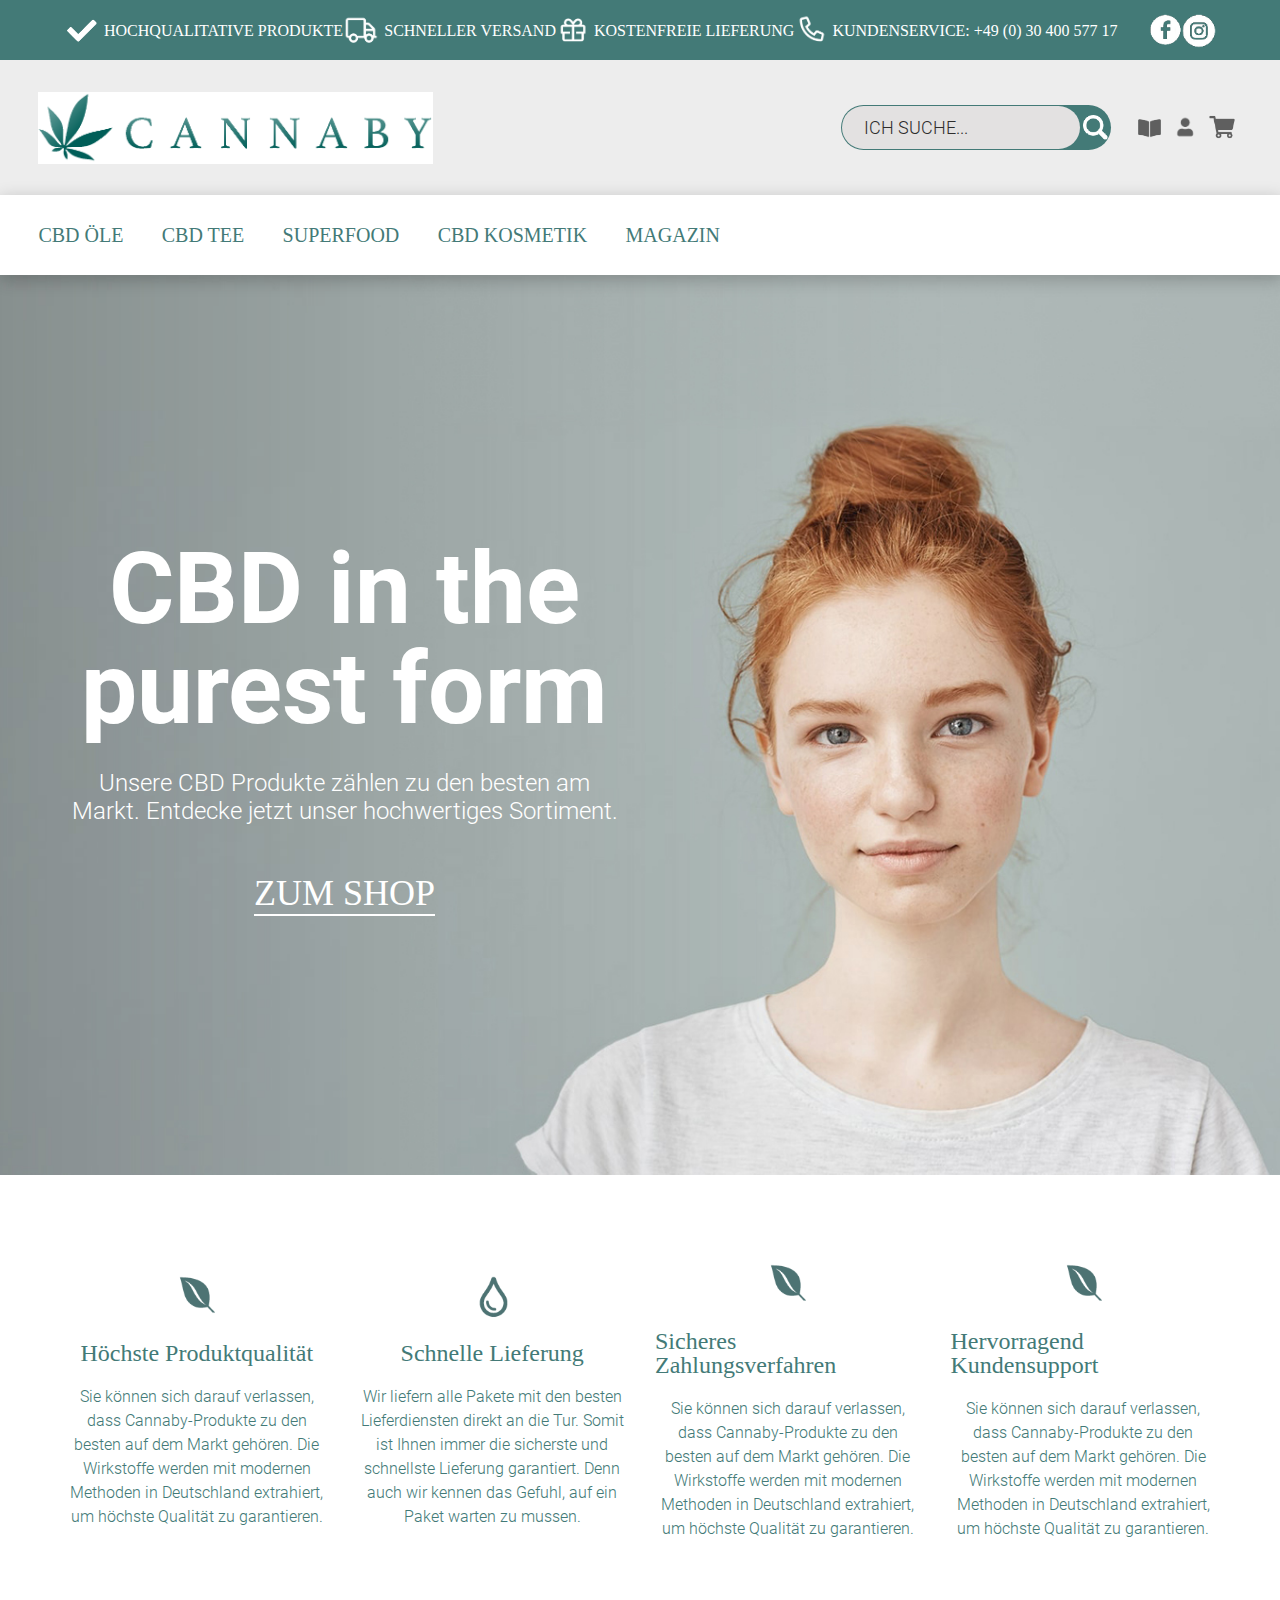
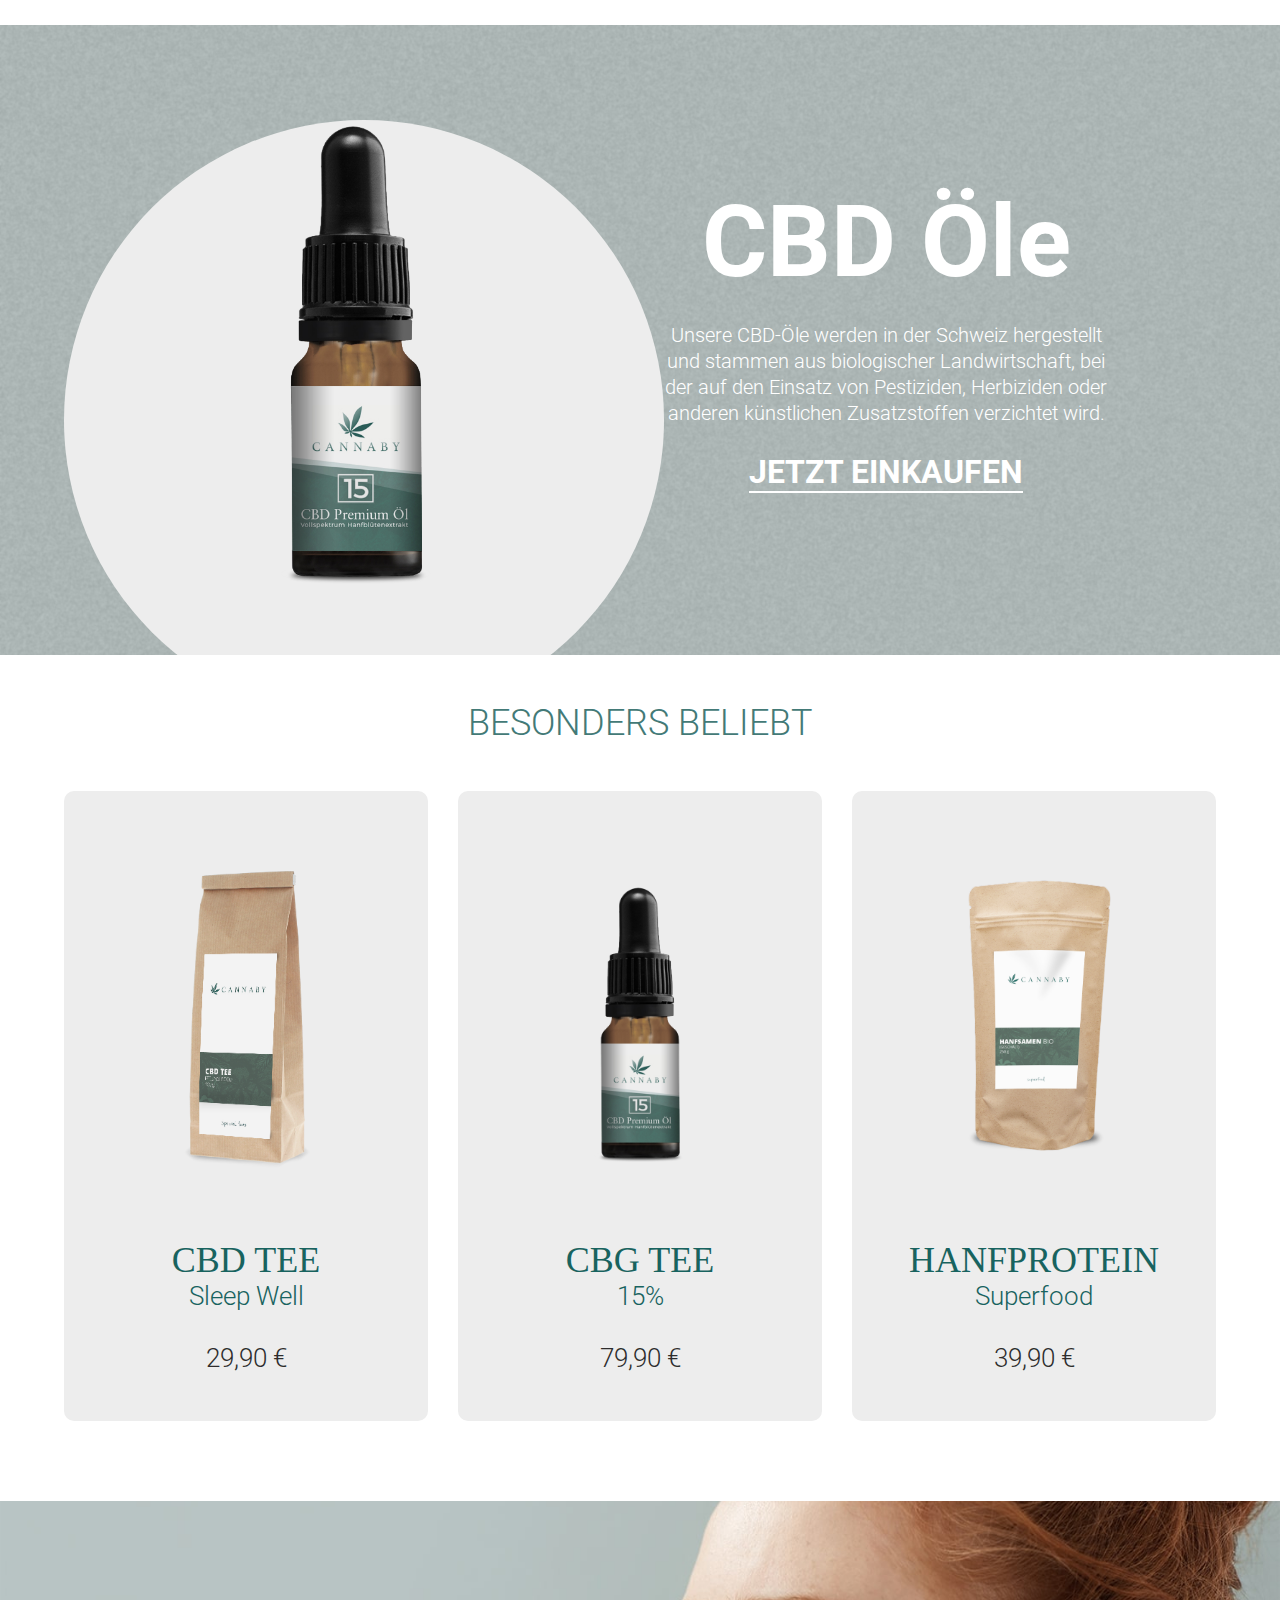
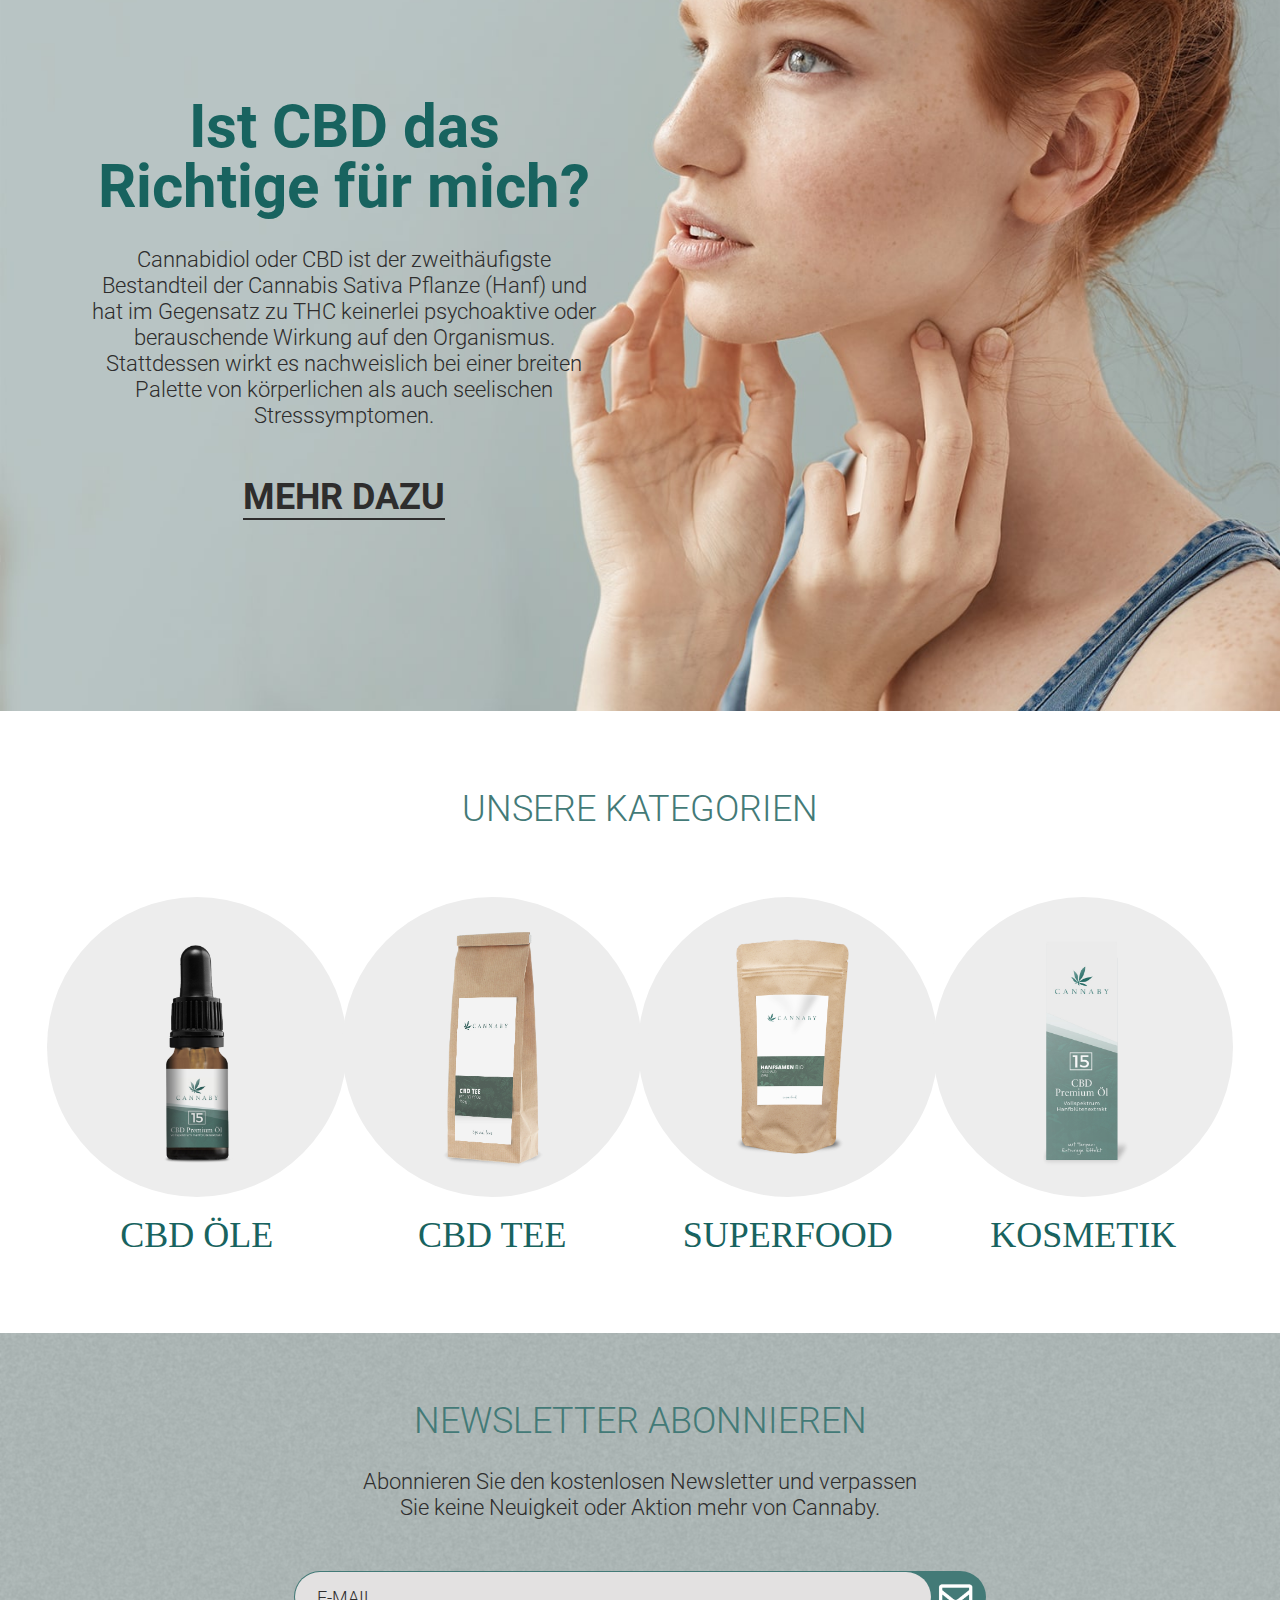
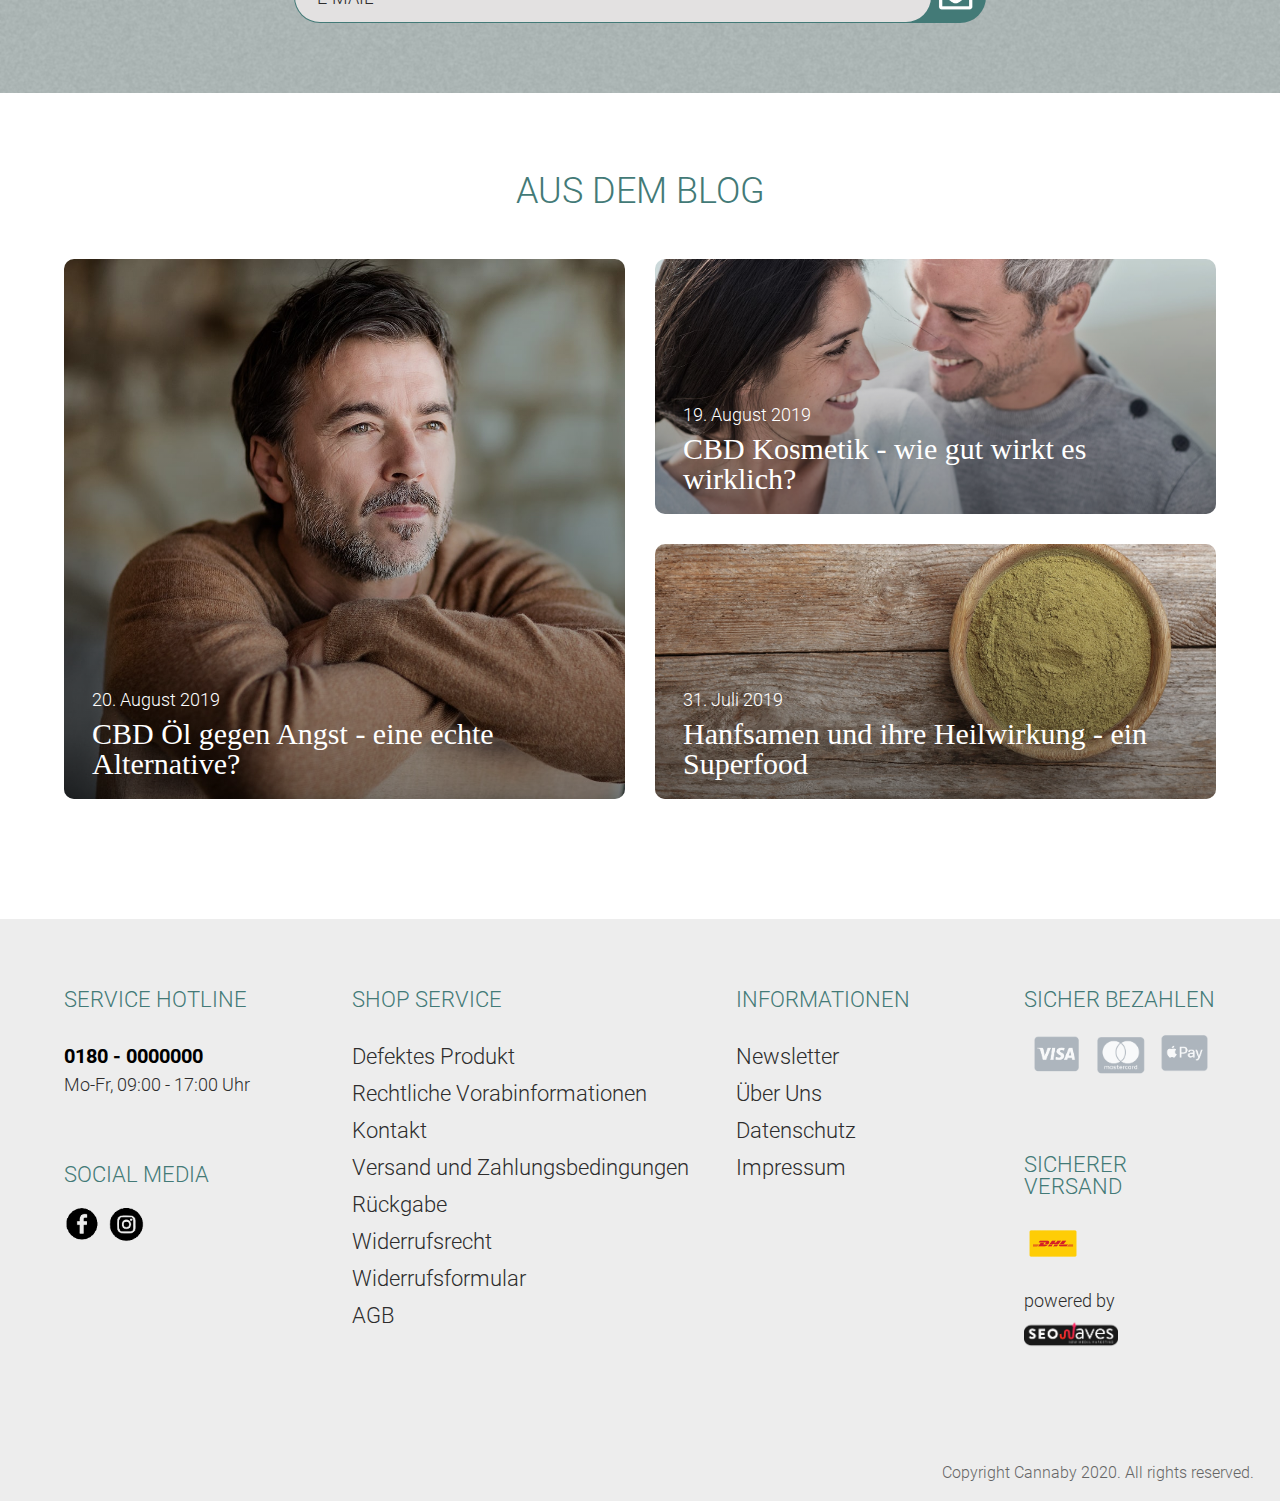
==== commit c380786f: "mob header" ====
--- a/cannaby/index.html
+++ b/cannaby/index.html
@@ -7,7 +7,8 @@
 		<title>Product2</title>
 
 		<link rel="stylesheet" href="assets/css/bootstrap-grid.css">
-		<link rel="stylesheet" href="assets/css/reset.css">			
+		<link rel="stylesheet" href="assets/css/reset.css">	
+		<link rel="stylesheet" href="assets/css/slick.css">					
 		<link href="assets/css/style.css" rel="stylesheet" type="text/css" />
 	</head>
 	<body>
@@ -61,7 +62,7 @@
 				<div class="nav_header_search">
 					<div class="row no-gutters">
 						<div class="col-lg-8">
-							<a href="product2.html" class="nav_header_search_logo">
+							<a href="index.html" class="nav_header_search_logo">
 								<img src="assets/img/logo-new.png" alt="logo">
 							</a>
 						</div>
@@ -116,12 +117,123 @@
 						</a>
 					</li>
 				</ul>
-            </header>
+			</header>
+			
+
+			<div class="nav_header_mob">
+				<div class="row">
+					<div class="col-2">
+						<div class="nav_header_mob_burger">
+						</div>
+					</div>
+					<div class="col-8">
+						<form class="nav_header_mob_search_form" action="#">
+							<div class="show_search">
+								<img src="assets/img/search-white.png" alt="">
+							</div>								
+							<input class="search_tr" type="search" placeholder="ICH SUCHE...">
+							<input type="submit" style="display: none">
+						</form>
+					</div>
+					<div class="col-2">
+						<a href="" class="nav_header_mob_basket">
+							<img src="assets/img/basket.png" alt="">
+						</a>
+					</div>	
+				</div>
+				<div class="nav_header_mob_menu">
+					<div class="nav_header_mob_menu_box">
+						<div class="row no-gutters">
+							<div class="col-10">
+								<a href="index.html" class="nav_header_mob_menu_box_logo">
+									<img src="assets/img/logo-new.png" alt="logo">
+								</a>
+							</div>							
+							<div class="col-2">
+								<div class="nav_header_mob_menu_close">									
+								</div>
+							</div>	
+						</div>
+					</div>
+					<div class="nav_header_mob_menu_list">
+						<ul class="nav_header_mob_menu_pages">
+							<li>
+								<a href="product.html">
+									CBD ÖLE
+								</a>
+							</li>
+							<li>
+								<a href="product.html">
+									CBD TEE
+								</a>
+							</li>
+							<li>
+								<a href="product.html">
+									SUPERFOOD
+								</a>
+							</li>
+							<li>
+								<a href="product.html">
+									CBD KOSMETIK
+								</a>
+							</li>
+							<li>
+								<a href="product.html">
+									MAGAZIN
+								</a>
+							</li>
+						</ul>
+						<ul class="nav_header_mob_menu_cabinet">
+							<li>
+								<a href="">
+									<img src="assets/img/person.png" alt="">
+									<p>
+										Name
+									</p> 
+								</a>
+							</li>
+							<li>
+								<a href="">
+									<img src="assets/img/book.png" alt="">
+									<p>
+										Wunschliste
+									</p>
+								</a>
+							</li>
+							<li>
+								<a href="">
+									<img src="assets/img/basket.png" alt="">
+									<p>
+										Einkaufswagen
+									</p> 
+								</a>
+							</li>							
+						</ul>
+						<div class="nav_header_mob_menu_social">
+							<div class="nav_header_mob_menu_social_tel">
+								<!-- <img src="assets/img/phone-white.png" alt="KUNDENSERVICE:+49 (0) 30 400 577 17"> -->
+								<p>
+									KUNDENSERVICE: 
+									<span>
+										+49 (0) 30 400 577 17
+									</span>
+								</p>
+							</div>							
+							<a href="" class="nav_header_mob_menu_social_point">
+								<img src="assets/img/facebook_black.png" alt="facebook">
+							</a>
+							<a href="" class="nav_header_mob_menu_social_point">
+								<img src="assets/img/instagram_black.png" alt="instagram">
+							</a>
+						</div>
+					</div>					
+				</div>
+			</div>
             
 
             <section class="product2_main" style="background-image: url(assets/img/caro-titel2.jpg);">
                 <div class="row">
-                    <div class="col-lg-6">
+                    <div class="col-lg-6 col-12">
                         <div class="product2_main_box">
                             <div class="product2_main_header">
                                 CBD in the purest form
@@ -141,7 +253,7 @@
 
             <section class="product2_info_list">
                 <div class="row">
-                    <div class="col-lg-3">
+                    <div class="col-lg-3 col-12">
                         <div class="product2_info_list_box">
                             <div class="product2_info_list_image">
                                 <img src="assets/img/1.png" alt="">
@@ -156,7 +268,7 @@
                             </div>
                         </div>
 					</div>
-					<div class="col-lg-3">
+					<div class="col-lg-3 col-12">
                         <div class="product2_info_list_box">
                             <div class="product2_info_list_image">
                                 <img src="assets/img/2.png" alt="">
@@ -171,7 +283,7 @@
                             </div>
                         </div>
 					</div>
-					<div class="col-lg-3">
+					<div class="col-lg-3 col-12">
                         <div class="product2_info_list_box">
                             <div class="product2_info_list_image">
                                 <img src="assets/img/1.png" alt="">
@@ -186,7 +298,7 @@
                             </div>
                         </div>
 					</div>
-					<div class="col-lg-3">
+					<div class="col-lg-3 col-12">
                         <div class="product2_info_list_box">
                             <div class="product2_info_list_image">
                                 <img src="assets/img/1.png" alt="">
@@ -208,7 +320,7 @@
 
 			<section class="product2_promo" style="background-image: url(assets/img/3.jpg);">
 				<div class="row">
-					<div class="col-lg-5">
+					<div class="col-lg-5 col-12">
 						<div class="product2_promo_image_box">
 							<div class="product2_promo_image">
 								<img src="assets/img/oil.png" alt="">
@@ -217,7 +329,7 @@
 							</div>
 						</div>						
 					</div>
-					<div class="col-lg-5 offset-lg-1">
+					<div class="col-lg-5 offset-lg-1 col-12 offset-0">
 						<div class="product2_promo_text_box">
 							<div class="product2_promo_title">
 								CBD Öle
@@ -241,7 +353,7 @@
 					BESONDERS BELIEBT
 				</div>
 				<div class="row">
-					<div class="col-lg-4">
+					<div class="col-lg-4 col-12">
 						<a href="product.html" class="product_category_box">
 							<div class="product_category_box_image">
 								<img src="assets/img/cbd-tee.png" alt="cbd-tee">
@@ -257,7 +369,7 @@
 							</div>
 						</a>
 					</div>
-					<div class="col-lg-4">
+					<div class="col-lg-4 col-12">
 						<a href="product.html" class="product_category_box">
 							<div class="product_category_box_image">
 								<img src="assets/img/oil.png" alt="cbd-tee">
@@ -273,7 +385,7 @@
 							</div>
 						</a>
 					</div>
-					<div class="col-lg-4">
+					<div class="col-lg-4 col-12">
 						<a href="product.html" class="product_category_box">
 							<div class="product_category_box_image">
 								<img src="assets/img/food.png" alt="cbd-tee">
@@ -297,7 +409,7 @@
 
 			<section class="product2_about" style="background-image: url(assets/img/caro2.jpg);">
                 <div class="row">
-                    <div class="col-lg-6">
+                    <div class="col-lg-6 col-12">
                         <div class="product2_about_box">
                             <div class="product2_about_header">
                                 Ist CBD das Richtige für mich?
@@ -325,7 +437,7 @@
 					UNSERE KATEGORIEN
 				</div>
 				<div class="row">
-					<div class="col-lg-3">
+					<div class="col-lg-3 col-12">
 						<a href="product.html" class="product_other_box">
 							<div class="product_other_box_image">
 								<img src="assets/img/oil.png" alt="oil">
@@ -335,7 +447,7 @@
 							</div>
 						</a>
 					</div>
-					<div class="col-lg-3">
+					<div class="col-lg-3 col-12">
 						<a href="product.html" class="product_other_box">
 							<div class="product_other_box_image">
 								<img src="assets/img/cbd-tee.png" alt="food">
@@ -345,7 +457,7 @@
 							</div>
 						</a>
 					</div>
-					<div class="col-lg-3">
+					<div class="col-lg-3 col-12">
 						<a href="product.html" class="product_other_box">
 							<div class="product_other_box_image">
 								<img src="assets/img/food.png" alt="food">
@@ -355,7 +467,7 @@
 							</div>
 						</a>
 					</div>
-					<div class="col-lg-3">
+					<div class="col-lg-3 col-12">
 						<a href="product.html" class="product_other_box">
 							<div class="product_other_box_image">
 								<img src="assets/img/cosmetics.png" alt="cosmetics">
@@ -394,7 +506,7 @@
 					AUS DEM BLOG
 				</div>
 				<div class="row">
-					<div class="col-lg-6">
+					<div class="col-lg-6 col-12">
 						<div class="product2_blog_box">
 							<a href="" class="product2_blog_box_point">
 								<div class="filter"></div>
@@ -412,7 +524,7 @@
 							</a>
 						</div>
 					</div>
-					<div class="col-lg-6">
+					<div class="col-lg-6 col-12">
 						<div class="product2_blog_box">
 							<a href="" class="product2_blog_box_point">
 								<div class="filter"></div>
@@ -452,7 +564,7 @@
 
 			<footer class="footer">
 				<div class="row no-gutters">
-					<div class="col-lg-2">
+					<div class="col-lg-2 col-12">
 						<div class="footer_box">
 							<div class="footer_box_title">
 								SERVICE HOTLINE
@@ -476,7 +588,7 @@
 							</div>
 						</div>
 					</div>
-					<div class="col-lg-4 offset-lg-1">
+					<div class="col-lg-4 offset-lg-1 col-12 offset-0">
 						<div class="footer_box">
 							<div class="footer_box_title">
 								SHOP SERVICE
@@ -525,7 +637,7 @@
 							</ul>	
 						</div>
 					</div>
-					<div class="col-lg-2">
+					<div class="col-lg-2 col-12">
 						<div class="footer_box">
 							<div class="footer_box_title">
 								INFORMATIONEN
@@ -554,7 +666,7 @@
 							</ul>	
 						</div>
 					</div>
-					<div class="col-lg-2 offset-lg-1">
+					<div class="col-lg-2 offset-lg-1 col-12 offset-0">
 						<div class="footer_box">
 							<div class="footer_box_title">
 								SICHER BEZAHLEN
@@ -596,6 +708,8 @@
 		</div>
 	</body>
 
+	<script src="assets/js/jquery-3.3.1.min.js" type="text/javascript"></script>
+    <script src="assets/js/slick.min.js"></script>
 	<script src="assets/js/script.js" type="text/javascript"></script>
 
 </html>
--- a/cannaby/assets/css/style.css
+++ b/cannaby/assets/css/style.css
@@ -36,7 +36,7 @@
   font-weight: 600;
 }
 
-.rob-light, .nav_header_search_form input, .product_main_sub_header, .product_category_header, .product_category_box_sub_title, .product_category_box_price, .product_about_title, .product_about_list li, .product_about_text, .product_info_title, .product_info_text p, .product_other_title, .product2_main_sub_header, .product2_info_list_text p, .product2_promo_text, .product2_popular_header, .product2_about_sub_header, .product2_newsletter_header, .product2_newsletter_sub_header, .product2_newsletter_form input, .product2_blog_header, .product2_blog_box_point_data, .product3_main_card_info li, .product3_info_title, .product3_info_text p, .product3_other_title, .product3_about_title, .product3_about_text p, .footer_copy, .footer_box_title, .footer_box_time, .footer_box_list li a, .footer_box_text {
+.rob-light, .nav_header_search_form input, .nav_header_mob_search_form input, .nav_header_mob_menu_pages li a, .nav_header_mob_menu_cabinet li a p, .product_main_sub_header, .product_category_header, .product_category_box_sub_title, .product_category_box_price, .product_about_title, .product_about_list li, .product_about_text, .product_info_title, .product_info_text p, .product_other_title, .product2_main_sub_header, .product2_info_list_text p, .product2_promo_text, .product2_popular_header, .product2_about_sub_header, .product2_newsletter_header, .product2_newsletter_sub_header, .product2_newsletter_form input, .product2_blog_header, .product2_blog_box_point_data, .product3_main_card_info li, .product3_info_title, .product3_info_text p, .product3_other_title, .product3_about_title, .product3_about_text p, .footer_copy, .footer_box_title, .footer_box_time, .footer_box_list li a, .footer_box_text {
   font-family: 'Roboto', sans-serif;
   font-weight: 300;
 }
@@ -47,6 +47,12 @@
 
 .nav_header {
   position: relative;
+}
+
+@media screen and (max-width: 450px) {
+  .nav_header {
+    display: none;
+  }
 }
 
 .nav_header_info {
@@ -248,6 +254,7 @@
   height: 30px;
   text-decoration: none;
   margin: 0 5px;
+  opacity: 0.6;
 }
 
 @media screen and (max-width: 1440px) {
@@ -306,6 +313,382 @@
   background-color: #437a77;
 }
 
+.nav_header_mob {
+  position: fixed;
+  display: none;
+  width: 100%;
+  height: 60px;
+  top: 0;
+  left: 0;
+  background-color: #437a77;
+  z-index: 100;
+  padding: 0 5vw;
+}
+
+@media screen and (max-width: 450px) {
+  .nav_header_mob {
+    display: block;
+  }
+}
+
+.nav_header_mob_burger {
+  width: 100%;
+  height: 60px;
+  overflow: hidden;
+  position: relative;
+  cursor: pointer;
+  padding-right: 0;
+  margin: 0;
+}
+
+.nav_header_mob_burger:after {
+  content: "";
+  display: block;
+  position: absolute;
+  width: 40px;
+  height: 22px;
+  top: 19.5px;
+  right: 0;
+  border-top: 3px solid black;
+  border-bottom: 3px solid black;
+  opacity: 0.6;
+}
+
+.nav_header_mob_burger:before {
+  content: "";
+  display: block;
+  position: absolute;
+  width: 40px;
+  height: 3px;
+  top: 28.5px;
+  right: 0;
+  background-color: black;
+  opacity: 0.6;
+}
+
+.nav_header_mob_burger_close:after {
+  -webkit-transform: rotate(45deg);
+          transform: rotate(45deg);
+  border-top: none;
+  right: -7px;
+  top: 38px;
+}
+
+.nav_header_mob_burger_close:before {
+  -webkit-transform: rotate(-45deg);
+          transform: rotate(-45deg);
+}
+
+.nav_header_mob_search_form {
+  position: relative;
+  display: -webkit-box;
+  display: -ms-flexbox;
+  display: flex;
+  -webkit-box-align: center;
+      -ms-flex-align: center;
+          align-items: center;
+  width: 100%;
+  height: 60px;
+}
+
+.nav_header_mob_search_form .show_search {
+  position: absolute;
+  display: -webkit-box;
+  display: -ms-flexbox;
+  display: flex;
+  -webkit-box-pack: end;
+      -ms-flex-pack: end;
+          justify-content: flex-end;
+  -webkit-box-align: center;
+      -ms-flex-align: center;
+          align-items: center;
+  width: 100%;
+  height: 47px;
+  top: 6.5px;
+  left: 0;
+  background-color: black;
+  border-radius: 50px;
+  z-index: 0;
+  cursor: pointer;
+  opacity: 0.6;
+}
+
+.nav_header_mob_search_form .show_search img {
+  width: 15px;
+  margin-right: calc(6% - 8px);
+}
+
+.nav_header_mob_search_form input {
+  width: 88%;
+  height: 45px;
+  margin-left: 1px;
+  border-radius: 50px;
+  outline: none;
+  border: none;
+  background-color: #e3e1e1;
+  z-index: 10;
+  text-indent: 15px;
+  font-size: 16px;
+  color: #2e2d2d;
+}
+
+.nav_header_mob_search_form input::-webkit-input-placeholder {
+  color: #2e2d2d;
+}
+
+.nav_header_mob_search_form input:-ms-input-placeholder {
+  color: #2e2d2d;
+}
+
+.nav_header_mob_search_form input::-ms-input-placeholder {
+  color: #2e2d2d;
+}
+
+.nav_header_mob_search_form input::placeholder {
+  color: #2e2d2d;
+}
+
+.nav_header_mob_search_form input:focus::-webkit-input-placeholder {
+  color: #2e2d2d;
+  outline: none;
+}
+
+.nav_header_mob_search_form input:focus:-ms-input-placeholder {
+  color: #2e2d2d;
+  outline: none;
+}
+
+.nav_header_mob_search_form input:focus::-ms-input-placeholder {
+  color: #2e2d2d;
+  outline: none;
+}
+
+.nav_header_mob_search_form input:focus::placeholder {
+  color: #2e2d2d;
+  outline: none;
+}
+
+.nav_header_mob_basket {
+  display: -webkit-box;
+  display: -ms-flexbox;
+  display: flex;
+  -webkit-box-align: center;
+      -ms-flex-align: center;
+          align-items: center;
+  width: 100%;
+  height: 60px;
+  text-decoration: none;
+  opacity: 0.6;
+}
+
+.nav_header_mob_basket img {
+  width: 100%;
+}
+
+.nav_header_mob_menu {
+  position: fixed;
+  width: 100vw;
+  height: 100vh;
+  left: -100vw;
+  top: 0;
+  background-color: #ffffff;
+  z-index: 110;
+  -webkit-transition: all 0.5s;
+  transition: all 0.5s;
+  opacity: 0;
+}
+
+.nav_header_mob_menu_box {
+  display: block;
+  width: 100%;
+  height: 60px;
+  background-color: #437a77;
+  padding: 0 5vw;
+}
+
+.nav_header_mob_menu_box_logo {
+  width: 100%;
+}
+
+.nav_header_mob_menu_box_logo img {
+  width: 100%;
+}
+
+.nav_header_mob_menu_close {
+  width: 100%;
+  height: 60px;
+  overflow: hidden;
+  position: relative;
+  cursor: pointer;
+  padding-right: 0;
+  margin: 0;
+}
+
+.nav_header_mob_menu_close:after {
+  content: "";
+  display: block;
+  position: absolute;
+  width: 35px;
+  height: 22px;
+  top: 13px;
+  right: -7px;
+  border-top: 3px solid black;
+  border-bottom: 3px solid black;
+  opacity: 0.6;
+  -webkit-transform: rotate(45deg);
+          transform: rotate(45deg);
+  border-top: none;
+}
+
+.nav_header_mob_menu_close:before {
+  content: "";
+  display: block;
+  position: absolute;
+  width: 35px;
+  height: 3px;
+  top: 29px;
+  right: 0;
+  background-color: black;
+  opacity: 0.6;
+  -webkit-transform: rotate(-45deg);
+          transform: rotate(-45deg);
+}
+
+.nav_header_mob_menu_list {
+  padding: 0 5vw;
+}
+
+.nav_header_mob_menu_pages {
+  position: relative;
+  display: -webkit-box;
+  display: -ms-flexbox;
+  display: flex;
+  -webkit-box-orient: vertical;
+  -webkit-box-direction: normal;
+      -ms-flex-direction: column;
+          flex-direction: column;
+  width: 100%;
+  padding: 10px 0;
+}
+
+.nav_header_mob_menu_pages::after {
+  content: '';
+  position: absolute;
+  display: block;
+  width: 100%;
+  height: 1px;
+  bottom: 0;
+  left: 0;
+  background-color: #ededed;
+}
+
+.nav_header_mob_menu_pages li {
+  margin-top: 10px;
+}
+
+.nav_header_mob_menu_pages li a {
+  text-decoration: none;
+  font-size: 16px;
+  color: #437a77;
+  text-transform: uppercase;
+}
+
+.nav_header_mob_menu_cabinet {
+  position: relative;
+  display: -webkit-box;
+  display: -ms-flexbox;
+  display: flex;
+  -webkit-box-orient: vertical;
+  -webkit-box-direction: normal;
+      -ms-flex-direction: column;
+          flex-direction: column;
+  width: 100%;
+  padding: 10px 0;
+}
+
+.nav_header_mob_menu_cabinet::after {
+  content: '';
+  position: absolute;
+  display: block;
+  width: 100%;
+  height: 1px;
+  bottom: 0;
+  left: 0;
+  background-color: #ededed;
+}
+
+.nav_header_mob_menu_cabinet li {
+  margin-top: 10px;
+}
+
+.nav_header_mob_menu_cabinet li a {
+  display: -webkit-box;
+  display: -ms-flexbox;
+  display: flex;
+  text-decoration: none;
+}
+
+.nav_header_mob_menu_cabinet li a img {
+  width: 25px;
+  margin-right: 10px;
+  opacity: 0.6;
+}
+
+.nav_header_mob_menu_cabinet li a p {
+  font-size: 16px;
+  line-height: 25px;
+  color: #437a77;
+}
+
+.nav_header_mob_menu_social {
+  position: absolute;
+  display: block;
+  width: 100%;
+  bottom: 10px;
+  left: 0;
+  padding: 5vw;
+}
+
+.nav_header_mob_menu_social_tel {
+  display: inline-block;
+}
+
+.nav_header_mob_menu_social_tel img {
+  float: left;
+  width: 25px;
+}
+
+.nav_header_mob_menu_social_tel p {
+  display: inline-block;
+  color: #437a77;
+  text-transform: uppercase;
+  font-size: 16px;
+}
+
+.nav_header_mob_menu_social_tel p span {
+  display: block;
+  margin-top: 10px;
+}
+
+.nav_header_mob_menu_social_point {
+  width: 25px;
+  float: right;
+  margin: 0 5px;
+  opacity: 0.6;
+}
+
+.nav_header_mob_menu_social_point img {
+  width: 100%;
+}
+
+.nav_header_mob_menu_active {
+  display: block;
+  left: 0;
+  -webkit-transition: all 0.5s;
+  transition: all 0.5s;
+  opacity: 1;
+}
+
 .product_main {
   position: relative;
   width: 100%;
@@ -313,16 +696,15 @@
   overflow: hidden;
   z-index: 0;
   padding: 0 5vw;
-}
-
-.product_main_image {
-  position: absolute;
-  width: 100%;
-  right: -15%;
-}
-
-.product_main_image img {
-  width: 100%;
+  background-repeat: no-repeat;
+  background-size: cover;
+  background-position: center;
+}
+
+@media screen and (max-width: 450px) {
+  .product_main {
+    height: 100vh;
+  }
 }
 
 .product_main_text {
@@ -344,6 +726,12 @@
   height: 60vh;
 }
 
+@media screen and (max-width: 450px) {
+  .product_main_text {
+    height: 100vh;
+  }
+}
+
 .product_main_header {
   font-size: 120px;
   color: #2e2d2d;
@@ -352,6 +740,13 @@
 @media screen and (max-width: 1440px) {
   .product_main_header {
     font-size: 100px;
+  }
+}
+
+@media screen and (max-width: 450px) {
+  .product_main_header {
+    font-size: 60px;
+    text-align: center;
   }
 }
 
@@ -370,6 +765,13 @@
   }
 }
 
+@media screen and (max-width: 450px) {
+  .product_main_sub_header {
+    font-size: 18px;
+    line-height: 22px;
+  }
+}
+
 .product_category {
   position: relative;
   width: 100%;
@@ -383,10 +785,22 @@
   font-size: 36px;
 }
 
+@media screen and (max-width: 450px) {
+  .product_category_header {
+    font-size: 30px;
+  }
+}
+
 .product_category_header span {
   color: #2e2d2d;
   font-size: 16px;
   margin-left: 10px;
+}
+
+@media screen and (max-width: 450px) {
+  .product_category_header span {
+    font-size: 14px;
+  }
 }
 
 .product_category_box {
@@ -409,9 +823,22 @@
   text-decoration: none;
 }
 
+@media screen and (max-width: 450px) {
+  .product_category_box {
+    height: 500px;
+  }
+}
+
 .product_category_box_image {
   height: 60%;
   margin-top: 10%;
+}
+
+@media screen and (max-width: 450px) {
+  .product_category_box_image {
+    font-size: 40%;
+    margin-top: 5%;
+  }
 }
 
 .product_category_box_image img {
@@ -425,16 +852,34 @@
   text-transform: uppercase;
 }
 
+@media screen and (max-width: 450px) {
+  .product_category_box_title {
+    font-size: 30px;
+  }
+}
+
 .product_category_box_sub_title {
   color: #18635f;
   font-size: 26px;
   margin-top: 5px;
 }
 
+@media screen and (max-width: 450px) {
+  .product_category_box_sub_title {
+    font-size: 22px;
+  }
+}
+
 .product_category_box_price {
   color: #2e2d2d;
   font-size: 26px;
   margin-top: 10%;
+}
+
+@media screen and (max-width: 450px) {
+  .product_category_box_price {
+    font-size: 22px;
+  }
 }
 
 .product_about {
@@ -447,6 +892,14 @@
   background-size: cover;
   background-position: center;
   margin-top: 120px;
+}
+
+@media screen and (max-width: 450px) {
+  .product_about {
+    height: auto;
+    background-position: 20%;
+    padding-bottom: 30px;
+  }
 }
 
 .product_about_box {
@@ -465,6 +918,12 @@
   height: 90vh;
 }
 
+@media screen and (max-width: 450px) {
+  .product_about_box {
+    height: auto;
+  }
+}
+
 .product_about_title {
   color: #ffffff;
   font-size: 36px;
@@ -479,6 +938,13 @@
   }
 }
 
+@media screen and (max-width: 450px) {
+  .product_about_title {
+    font-size: 28px;
+    color: black;
+  }
+}
+
 .product_about_list {
   margin-top: 20px;
 }
@@ -494,6 +960,14 @@
 @media screen and (max-width: 1440px) {
   .product_about_list li {
     font-size: 20px;
+  }
+}
+
+@media screen and (max-width: 450px) {
+  .product_about_list li {
+    font-size: 18px;
+    color: black;
+    margin-left: 20px;
   }
 }
 
@@ -509,6 +983,14 @@
   background-size: cover;
 }
 
+@media screen and (max-width: 450px) {
+  .product_about_list li::before {
+    left: -40px;
+    background-image: url(../img/check.png);
+    opacity: 0.7;
+  }
+}
+
 .product_about_text {
   color: #ffffff;
   font-size: 24px;
@@ -524,12 +1006,26 @@
   }
 }
 
+@media screen and (max-width: 450px) {
+  .product_about_text {
+    font-size: 18px;
+    line-height: 22px;
+    color: black;
+  }
+}
+
 .product_info {
   position: relative;
   display: block;
   width: 100%;
   padding: 0 5vw;
   margin-top: 120px;
+}
+
+@media screen and (max-width: 450px) {
+  .product_info {
+    margin-top: 80px;
+  }
 }
 
 .product_info_title {
@@ -538,6 +1034,12 @@
   text-transform: uppercase;
 }
 
+@media screen and (max-width: 450px) {
+  .product_info_title {
+    font-size: 30px;
+  }
+}
+
 .product_info_text {
   padding-top: 20px;
 }
@@ -555,8 +1057,21 @@
   }
 }
 
+@media screen and (max-width: 450px) {
+  .product_info_text p {
+    font-size: 18px;
+    margin-top: 20px;
+  }
+}
+
 .product_info_image {
   width: 100%;
+}
+
+@media screen and (max-width: 450px) {
+  .product_info_image {
+    margin-top: 20px;
+  }
 }
 
 .product_info_image img {
@@ -569,6 +1084,12 @@
   width: 100%;
   padding: 0 12vw;
   margin-top: 120px;
+}
+
+@media screen and (max-width: 450px) {
+  .product_other {
+    margin-top: 80px;
+  }
 }
 
 .product_other_title {
@@ -576,6 +1097,12 @@
   font-size: 36px;
   text-transform: uppercase;
   text-align: center;
+}
+
+@media screen and (max-width: 450px) {
+  .product_other_title {
+    font-size: 30px;
+  }
 }
 
 .product_other_box {
@@ -595,10 +1122,22 @@
   text-decoration: none;
 }
 
+@media screen and (max-width: 450px) {
+  .product_other_box {
+    margin-top: 30px;
+  }
+}
+
 .product_other_box_image {
   height: 300px;
   background-color: #ededed;
   border-radius: 100%;
+}
+
+@media screen and (max-width: 450px) {
+  .product_other_box_image {
+    height: 250px;
+  }
 }
 
 .product_other_box_image img {
@@ -610,6 +1149,12 @@
   font-size: 36px;
   text-transform: uppercase;
   margin-top: 20px;
+}
+
+@media screen and (max-width: 450px) {
+  .product_other_box_title {
+    font-size: 28px;
+  }
 }
 
 .product2_main {
@@ -653,6 +1198,12 @@
   }
 }
 
+@media screen and (max-width: 450px) {
+  .product2_main_header {
+    font-size: 60px;
+  }
+}
+
 .product2_main_sub_header {
   width: 80%;
   color: #ffffff;
@@ -670,6 +1221,15 @@
   }
 }
 
+@media screen and (max-width: 450px) {
+  .product2_main_sub_header {
+    font-size: 20px;
+    line-height: 24px;
+    width: 90%;
+    font-weight: 400;
+  }
+}
+
 .product2_main_btn {
   position: relative;
   display: inline-block;
@@ -681,6 +1241,12 @@
   text-transform: uppercase;
 }
 
+@media screen and (max-width: 450px) {
+  .product2_main_btn {
+    font-size: 30px;
+  }
+}
+
 .product2_main_btn::after {
   content: '';
   position: absolute;
@@ -697,6 +1263,13 @@
   width: 100%;
   height: 50vh;
   padding: 0 5vw;
+}
+
+@media screen and (max-width: 450px) {
+  .product2_info_list {
+    height: auto;
+    padding-bottom: 50px;
+  }
 }
 
 .product2_info_list_box {
@@ -718,8 +1291,20 @@
   height: 50vh;
 }
 
+@media screen and (max-width: 450px) {
+  .product2_info_list_box {
+    height: auto;
+  }
+}
+
 .product2_info_list_image {
   height: 50px;
+}
+
+@media screen and (max-width: 450px) {
+  .product2_info_list_image {
+    margin-top: 50px;
+  }
 }
 
 .product2_info_list_image img {
@@ -758,10 +1343,23 @@
   overflow: hidden;
 }
 
+@media screen and (max-width: 450px) {
+  .product2_promo {
+    height: auto;
+    padding-bottom: 50px;
+  }
+}
+
 .product2_promo_image_box {
   position: relative;
   width: 100%;
   height: 70vh;
+}
+
+@media screen and (max-width: 450px) {
+  .product2_promo_image_box {
+    height: auto;
+  }
 }
 
 .product2_promo_image {
@@ -774,6 +1372,12 @@
   height: 100%;
   margin-left: -5%;
   margin-bottom: -5%;
+}
+
+@media screen and (max-width: 450px) {
+  .product2_promo_image img {
+    height: 250px;
+  }
 }
 
 .product2_promo_circle {
@@ -792,6 +1396,15 @@
   .product2_promo_circle {
     width: 600px;
     height: 600px;
+  }
+}
+
+@media screen and (max-width: 450px) {
+  .product2_promo_circle {
+    width: 300px;
+    height: 300px;
+    top: -15%;
+    left: -15%;
   }
 }
 
@@ -814,6 +1427,12 @@
   height: 70vh;
 }
 
+@media screen and (max-width: 450px) {
+  .product2_promo_text_box {
+    height: auto;
+  }
+}
+
 .product2_promo_title {
   font-size: 120px;
   color: #ffffff;
@@ -822,6 +1441,13 @@
 @media screen and (max-width: 1440px) {
   .product2_promo_title {
     font-size: 100px;
+  }
+}
+
+@media screen and (max-width: 450px) {
+  .product2_promo_title {
+    font-size: 60px;
+    margin-top: 50px;
   }
 }
 
@@ -837,6 +1463,13 @@
   .product2_promo_text {
     font-size: 20px;
     line-height: 26px;
+  }
+}
+
+@media screen and (max-width: 450px) {
+  .product2_promo_text {
+    font-size: 18px;
+    line-height: 24px;
   }
 }
 
@@ -851,6 +1484,12 @@
   text-transform: uppercase;
 }
 
+@media screen and (max-width: 450px) {
+  .product2_promo_btn {
+    font-size: 28px;
+  }
+}
+
 .product2_promo_btn::after {
   content: '';
   position: absolute;
@@ -873,6 +1512,12 @@
   font-size: 36px;
   text-align: center;
   margin-top: 50px;
+}
+
+@media screen and (max-width: 450px) {
+  .product2_popular_header {
+    font-size: 30px;
+  }
 }
 
 .product2_about {
@@ -884,6 +1529,13 @@
   background-size: cover;
   background-position: center;
   margin-top: 80px;
+}
+
+@media screen and (max-width: 450px) {
+  .product2_about {
+    height: auto;
+    padding-bottom: 50px;
+  }
 }
 
 .product2_about_box {
@@ -913,6 +1565,14 @@
   }
 }
 
+@media screen and (max-width: 450px) {
+  .product2_about_box {
+    width: 100%;
+    height: auto;
+    margin-left: 0;
+  }
+}
+
 .product2_about_header {
   color: #18635f;
   font-size: 70px;
@@ -925,6 +1585,13 @@
   }
 }
 
+@media screen and (max-width: 450px) {
+  .product2_about_header {
+    font-size: 36px;
+    margin-top: 50px;
+  }
+}
+
 .product2_about_sub_header {
   color: #2e2d2d;
   font-size: 24px;
@@ -940,6 +1607,14 @@
   }
 }
 
+@media screen and (max-width: 450px) {
+  .product2_about_sub_header {
+    font-size: 18px;
+    line-height: 22px;
+    font-weight: 400;
+  }
+}
+
 .product2_about_btn {
   position: relative;
   display: inline-block;
@@ -949,6 +1624,12 @@
   text-decoration: none;
   padding-top: 50px;
   text-transform: uppercase;
+}
+
+@media screen and (max-width: 450px) {
+  .product2_about_btn {
+    font-size: 30px;
+  }
 }
 
 .product2_about_btn::after {
@@ -994,6 +1675,13 @@
   background-position: center;
 }
 
+@media screen and (max-width: 450px) {
+  .product2_newsletter {
+    height: auto;
+    padding-bottom: 50px;
+  }
+}
+
 .product2_newsletter_header {
   color: #437a77;
   font-size: 36px;
@@ -1001,6 +1689,13 @@
   text-align: center;
 }
 
+@media screen and (max-width: 450px) {
+  .product2_newsletter_header {
+    font-size: 30px;
+    margin-top: 50px;
+  }
+}
+
 .product2_newsletter_sub_header {
   width: 50%;
   color: #2e2d2d;
@@ -1014,6 +1709,14 @@
   .product2_newsletter_sub_header {
     font-size: 22px;
     line-height: 26px;
+  }
+}
+
+@media screen and (max-width: 450px) {
+  .product2_newsletter_sub_header {
+    width: 90%;
+    font-size: 18px;
+    line-height: 22px;
   }
 }
 
@@ -1028,6 +1731,12 @@
   width: 60%;
   height: 52px;
   margin-top: 50px;
+}
+
+@media screen and (max-width: 450px) {
+  .product2_newsletter_form {
+    width: 90%;
+  }
 }
 
 .product2_newsletter_form .show_search {
@@ -1054,6 +1763,13 @@
 .product2_newsletter_form .show_search img {
   width: 40px;
   margin-right: calc(4% - 18px);
+}
+
+@media screen and (max-width: 450px) {
+  .product2_newsletter_form .show_search img {
+    width: 25px;
+    margin-right: calc(6% - 11.5px);
+  }
 }
 
 .product2_newsletter_form input {
@@ -1070,6 +1786,13 @@
   color: #2e2d2d;
 }
 
+@media screen and (max-width: 450px) {
+  .product2_newsletter_form input {
+    width: 88%;
+    font-size: 16px;
+  }
+}
+
 .product2_newsletter_form input::-webkit-input-placeholder {
   color: #2e2d2d;
 }
@@ -1119,6 +1842,12 @@
   font-size: 36px;
   text-transform: uppercase;
   text-align: center;
+}
+
+@media screen and (max-width: 450px) {
+  .product2_blog_header {
+    font-size: 30px;
+  }
 }
 
 .product2_blog_box {
@@ -1136,6 +1865,14 @@
           justify-content: space-between;
 }
 
+@media screen and (max-width: 450px) {
+  .product2_blog_box {
+    height: auto;
+    margin-top: 0;
+    display: block;
+  }
+}
+
 .product2_blog_box_point {
   position: relative;
   display: block;
@@ -1143,6 +1880,13 @@
   height: 100%;
   border-radius: 10px;
   overflow: hidden;
+}
+
+@media screen and (max-width: 450px) {
+  .product2_blog_box_point {
+    margin-top: 30px;
+    height: 300px;
+  }
 }
 
 .product2_blog_box_point .filter {
@@ -1180,19 +1924,44 @@
   color: #ffffff;
 }
 
+@media screen and (max-width: 450px) {
+  .product2_blog_box_point_data {
+    font-size: 16px;
+  }
+}
+
 .product2_blog_box_point_title {
   font-size: 30px;
   color: #ffffff;
   margin-top: 10px;
 }
 
+@media screen and (max-width: 450px) {
+  .product2_blog_box_point_title {
+    font-size: 22px;
+  }
+}
+
 .product2_blog .row .col-lg-6:nth-child(2) .product2_blog_box .product2_blog_box_point {
   height: calc(50% - 15px);
 }
 
+@media screen and (max-width: 450px) {
+  .product2_blog .row .col-lg-6:nth-child(2) .product2_blog_box .product2_blog_box_point {
+    height: 300px;
+  }
+}
+
 .product2_blog .row .col-lg-6:nth-child(2) .product2_blog_box .product2_blog_box_point .product2_blog_box_point_image {
   width: 100%;
   height: auto;
+}
+
+@media screen and (max-width: 450px) {
+  .product2_blog .row .col-lg-6:nth-child(2) .product2_blog_box .product2_blog_box_point .product2_blog_box_point_image {
+    width: auto;
+    height: 100%;
+  }
 }
 
 .product2_blog .row .col-lg-6:nth-child(2) .product2_blog_box .product2_blog_box_point .product2_blog_box_point_image img {
@@ -1202,6 +1971,15 @@
   height: auto;
 }
 
+@media screen and (max-width: 450px) {
+  .product2_blog .row .col-lg-6:nth-child(2) .product2_blog_box .product2_blog_box_point .product2_blog_box_point_image img {
+    bottom: 0;
+    width: auto;
+    height: 100%;
+    position: relative;
+  }
+}
+
 .product3_main {
   position: relative;
   display: block;
@@ -1209,6 +1987,80 @@
   height: 100vh;
   padding: 0 5vw;
   background-color: #d9d9d9;
+}
+
+@media screen and (max-width: 450px) {
+  .product3_main {
+    height: auto;
+    padding-bottom: 50px;
+  }
+}
+
+.product3_main_slider_box {
+  position: relative;
+  display: -webkit-box;
+  display: -ms-flexbox;
+  display: flex;
+  -webkit-box-pack: justify;
+      -ms-flex-pack: justify;
+          justify-content: space-between;
+  width: 100%;
+  height: 100vh;
+}
+
+@media screen and (max-width: 450px) {
+  .product3_main_slider_box {
+    height: auto;
+  }
+}
+
+.product3_main_slider {
+  position: relative;
+  width: 25%;
+  margin-top: 10vh;
+  z-index: 20;
+  -webkit-transition: all 0.3s;
+  transition: all 0.3s;
+}
+
+.product3_main_slider .slick-current {
+  width: calc(100% - 2px) !important;
+  border: 1px solid #437a77;
+  outline: none;
+  -webkit-appearance: none;
+  -moz-appearance: none;
+  appearance: none;
+}
+
+.product3_main_slide {
+  position: relative;
+  cursor: pointer;
+  border: 1px solid #d9d9d9;
+  -webkit-transition: all 0.3s;
+  transition: all 0.3s;
+}
+
+.product3_main_slide img {
+  width: 100%;
+}
+
+.product3_main_slider_nav {
+  width: 70%;
+  position: relative;
+  display: -webkit-box;
+  display: -ms-flexbox;
+  display: flex;
+  -webkit-box-align: center;
+      -ms-flex-align: center;
+          align-items: center;
+}
+
+.product3_main_slide_nav {
+  cursor: pointer;
+}
+
+.product3_main_slide_nav img {
+  width: 100%;
 }
 
 .product3_main_card {
@@ -1223,6 +2075,14 @@
   z-index: 10;
 }
 
+@media screen and (max-width: 450px) {
+  .product3_main_card {
+    height: auto;
+    margin-top: 30px;
+    padding: 0 10% 30px 5%;
+  }
+}
+
 .product3_main_card_star {
   position: absolute;
   width: 100%;
@@ -1234,6 +2094,12 @@
   left: 7.5%;
 }
 
+@media screen and (max-width: 450px) {
+  .product3_main_card_star {
+    top: 15px;
+  }
+}
+
 .product3_main_card_star img {
   width: 15px;
   margin-right: 5px;
@@ -1257,6 +2123,13 @@
   }
 }
 
+@media screen and (max-width: 450px) {
+  .product3_main_card_title {
+    font-size: 30px;
+    padding-top: 50px;
+  }
+}
+
 .product3_main_card_sub_title {
   color: #2e2d2d;
   font-size: 30px;
@@ -1269,10 +2142,22 @@
   }
 }
 
+@media screen and (max-width: 450px) {
+  .product3_main_card_sub_title {
+    font-size: 18px;
+  }
+}
+
 .product3_main_card_price {
   color: #2e2d2d;
   font-size: 24px;
   margin-top: 30px;
+}
+
+@media screen and (max-width: 450px) {
+  .product3_main_card_price {
+    font-size: 22px;
+  }
 }
 
 .product3_main_card_price span {
@@ -1280,6 +2165,12 @@
   font-size: 15px;
   opacity: 0.7;
   margin-top: 1%;
+}
+
+@media screen and (max-width: 450px) {
+  .product3_main_card_price span {
+    font-size: 13px;
+  }
 }
 
 .product3_main_card_info {
@@ -1334,6 +2225,12 @@
 @media screen and (max-width: 1440px) {
   .product3_main_card_form .order_form {
     height: 60px;
+  }
+}
+
+@media screen and (max-width: 450px) {
+  .product3_main_card_form .order_form {
+    height: 50px;
   }
 }
 
@@ -1365,6 +2262,13 @@
   }
 }
 
+@media screen and (max-width: 450px) {
+  .product3_main_card_form_btn {
+    height: 50px;
+    font-size: 16px;
+  }
+}
+
 .product3_main_card_form_btn img {
   width: 30px;
   margin-right: 20px;
@@ -1383,6 +2287,12 @@
   width: 100%;
   padding: 0 5vw;
   margin-top: 120px;
+}
+
+@media screen and (max-width: 450px) {
+  .product3_info {
+    margin-top: 50px;
+  }
 }
 
 .product3_info_title {
@@ -1394,6 +2304,13 @@
 @media screen and (max-width: 1440px) {
   .product3_info_title {
     font-size: 30px;
+  }
+}
+
+@media screen and (max-width: 450px) {
+  .product3_info_title {
+    margin-top: 30px;
+    font-size: 28px;
   }
 }
 
@@ -1410,6 +2327,12 @@
   height: 50vh;
 }
 
+@media screen and (max-width: 450px) {
+  .product3_info .fix {
+    height: auto;
+  }
+}
+
 .product3_info_text {
   margin-top: 30px;
 }
@@ -1427,8 +2350,20 @@
   }
 }
 
+@media screen and (max-width: 450px) {
+  .product3_info_text p {
+    line-height: 22px;
+  }
+}
+
 .product3_info_image {
   width: 100%;
+}
+
+@media screen and (max-width: 450px) {
+  .product3_info_image {
+    margin-top: 30px;
+  }
 }
 
 .product3_info_image img {
@@ -1445,6 +2380,13 @@
   -webkit-box-shadow: 1px 4px 16px 1px rgba(0, 0, 0, 0.2);
           box-shadow: 1px 4px 16px 1px rgba(0, 0, 0, 0.2);
   z-index: 20;
+}
+
+@media screen and (max-width: 450px) {
+  .product3_other {
+    margin-top: 80px;
+    padding-bottom: 40px;
+  }
 }
 
 .product3_other_box {
@@ -1465,6 +2407,13 @@
   min-height: 250px;
 }
 
+@media screen and (max-width: 450px) {
+  .product3_other_box {
+    height: auto;
+    min-height: auto;
+  }
+}
+
 .product3_other_image {
   height: 70px;
 }
@@ -1472,6 +2421,13 @@
 @media screen and (max-width: 1440px) {
   .product3_other_image {
     height: 60px;
+  }
+}
+
+@media screen and (max-width: 450px) {
+  .product3_other_image {
+    height: 50px;
+    margin-top: 40px;
   }
 }
 
@@ -1491,6 +2447,14 @@
   .product3_other_title {
     font-size: 22px;
     line-height: 26px;
+  }
+}
+
+@media screen and (max-width: 450px) {
+  .product3_other_title {
+    font-size: 18px;
+    line-height: 22px;
+    margin-top: 20px;
   }
 }
 
@@ -1503,6 +2467,12 @@
   background-size: cover;
   background-position: center;
   z-index: 10;
+}
+
+@media screen and (max-width: 450px) {
+  .product3_about {
+    height: auto;
+  }
 }
 
 .product3_about_box {
@@ -1523,6 +2493,12 @@
   height: 90vh;
 }
 
+@media screen and (max-width: 450px) {
+  .product3_about_box {
+    height: auto;
+  }
+}
+
 .product3_about_block {
   text-align: center;
   margin: 30px 0;
@@ -1540,12 +2516,25 @@
   }
 }
 
+@media screen and (max-width: 450px) {
+  .product3_about_title {
+    font-size: 28px;
+  }
+}
+
 .product3_about_text {
   width: 80%;
   margin-left: 10%;
   margin-top: 30px;
 }
 
+@media screen and (max-width: 450px) {
+  .product3_about_text {
+    width: 90%;
+    margin-left: 5%;
+  }
+}
+
 .product3_about_text p {
   color: #ffffff;
   font-size: 24px;
@@ -1569,6 +2558,13 @@
   padding-bottom: 150px;
 }
 
+@media screen and (max-width: 450px) {
+  .footer {
+    margin-top: 80px;
+    padding-bottom: 80px;
+  }
+}
+
 .footer_copy {
   position: absolute;
   display: block;
@@ -1577,6 +2573,12 @@
   color: #2e2d2d;
   font-size: 16px;
   opacity: 0.7;
+}
+
+@media screen and (max-width: 450px) {
+  .footer_copy {
+    font-size: 14px;
+  }
 }
 
 .footer_box_title {
@@ -1592,6 +2594,13 @@
   }
 }
 
+@media screen and (max-width: 450px) {
+  .footer_box_title {
+    margin-top: 40px;
+    font-size: 22px;
+  }
+}
+
 .footer_box_sub_title {
   font-size: 22px;
   margin-top: 35px;
@@ -1603,6 +2612,13 @@
   }
 }
 
+@media screen and (max-width: 450px) {
+  .footer_box_sub_title {
+    font-size: 18px;
+    margin-top: 25px;
+  }
+}
+
 .footer_box_time {
   font-size: 20px;
   color: #2e2d2d;
@@ -1612,6 +2628,12 @@
 @media screen and (max-width: 1440px) {
   .footer_box_time {
     font-size: 18px;
+  }
+}
+
+@media screen and (max-width: 450px) {
+  .footer_box_time {
+    font-size: 16px;
   }
 }
 
@@ -1637,6 +2659,12 @@
   margin-top: 35px;
 }
 
+@media screen and (max-width: 450px) {
+  .footer_box_list {
+    margin-top: 25px;
+  }
+}
+
 .footer_box_list li {
   margin-bottom: 15px;
 }
@@ -1650,6 +2678,12 @@
 @media screen and (max-width: 1440px) {
   .footer_box_list li a {
     font-size: 22px;
+  }
+}
+
+@media screen and (max-width: 450px) {
+  .footer_box_list li a {
+    font-size: 18px;
   }
 }
 
@@ -1702,6 +2736,12 @@
   }
 }
 
+@media screen and (max-width: 450px) {
+  .footer_box_text {
+    font-size: 16px;
+  }
+}
+
 .footer_box_partners {
   display: -webkit-box;
   display: -ms-flexbox;
